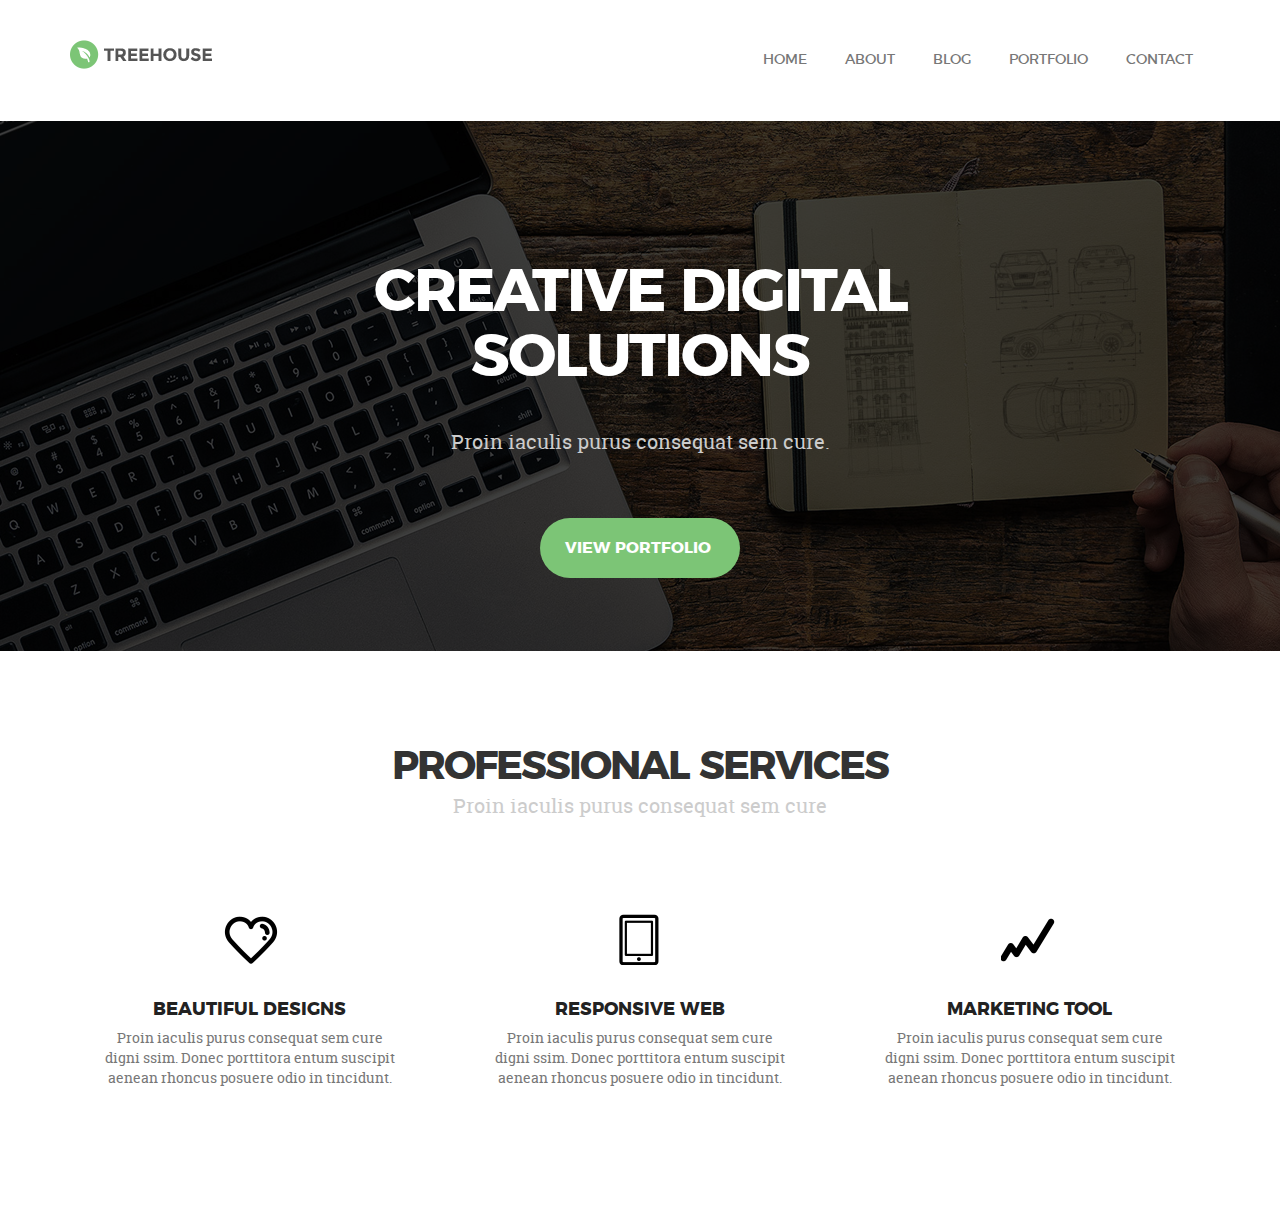
==== public/index.html @ d7d73240 "Markup of the professional services section" ====
<!DOCTYPE html>
<html lang="en">
<head>
    <meta charset="UTF-8">
    <title>TREEHOUSE Home Page</title>

    <!-- Connect our stylesheets -->
    <link rel="stylesheet" href="css/reset.css">
    <link rel="stylesheet" href="css/base.css">
    <!-- Add favicon -->
    <link rel="icon" href="images/icons/wizard.ico" type="image/x-icon"/>
</head>
<body>
    <div class="page-wrapper">
        <header>
            <div class="container">
                <div class="row">
                    <div class="col-md-12">
                        <img src="images/icons/logo-icon.png" alt="Main logo">
                        <nav class="main-menu">
                            <ul>
                                <li>
                                    <a href="#">home</a>
                                </li>
                                <li>
                                    <a href="#">about</a>
                                </li>
                                <li>
                                    <a href="#">blog</a>
                                </li>
                                <li>
                                    <a href="#">portfolio</a>
                                </li>
                                <li>
                                    <a href="#">contact</a>
                                </li>
                            </ul>
                        </nav>
                    </div>
                </div>
            </div>
        </header>

        <main class="wrapper">
            <div class="view-portfolio-section">
                <div class="page-title">
                    <h1>Creative Digital <br> Solutions</h1>
                    <h4>Proin iaculis purus consequat sem cure.</h4>
                </div>
                <div class="button">
                    <a href="#"">view portfolio</a>
                </div>
            </div>

            <div class="professional-services-section">
                <div class="container">
                    <div class="row">
                        <div class="col-md-12">
                            <div class="section-header">
                                <h2>Professional Services</h2>
                                <h4>Proin iaculis purus consequat sem cure</h4>
                            </div>
                        </div>
                    </div>
                    <div class="row">
                        <div class="item col-md-4">
                            <div class="item-icon first"></div>
                            <h3>beautiful designs</h3>
                            <p>Proin iaculis purus consequat sem cure <br>digni ssim. Donec porttitora entum suscipit <br>
                                aenean rhoncus posuere odio in tincidunt.</p>
                        </div>
                        <div class="item col-md-4">
                            <div class="item-icon second"></div>
                            <h3>responsive web</h3>
                            <p>Proin iaculis purus consequat sem cure <br>digni ssim. Donec porttitora entum suscipit <br>
                                aenean rhoncus posuere odio in tincidunt.</p>
                        </div>
                        <div class="item col-md-4">
                            <div class="item-icon third"></div>
                            <h3>marketing tool</h3>
                            <p>Proin iaculis purus consequat sem cure <br>digni ssim. Donec porttitora entum suscipit <br>
                                aenean rhoncus posuere odio in tincidunt.</p>
                        </div>
                    </div>
                </div>
            </div>

            <div class="learn-more-section">

            </div>

            <div class="latest-project-section">
                <div class="container">
                    <div class="row">
                        <div class="col-md-7">

                        </div>
                    </div>
                </div>
            </div>

            <div class="culture-values-section">
                <div class="container">
                    <div class="row">
                        <div class="col-md-12">

                        </div>
                    </div>
                </div>
            </div>

            <div class="our-cliens-section">
                <div class="container">
                    <div class="row">
                        <div class="col-md-12">

                        </div>
                    </div>
                </div>
            </div>

            <div class="contact-us-section">
                <div class="container">
                    <div class="row">
                        <div class="col-md-12">

                        </div>
                    </div>
                </div>
            </div>

            <div class="logos-section">

            </div>
        </main>

        <footer>
            <div class="container">
                <div class="row">
                    <div class="col-md-4 contact-us">

                    </div>

                    <div class="col-md-4 latest-posts">

                    </div>

                    <div class="col-md-4 latest-tweets">

                    </div>
                </div>
                <div class="row">
                    <div class="col-md-12">

                    </div>
                </div>
            </div>

        </footer>
    </div>

    <!-- Add all our scripts -->
    <script src="js/main.js"></script>
</body>
</html>
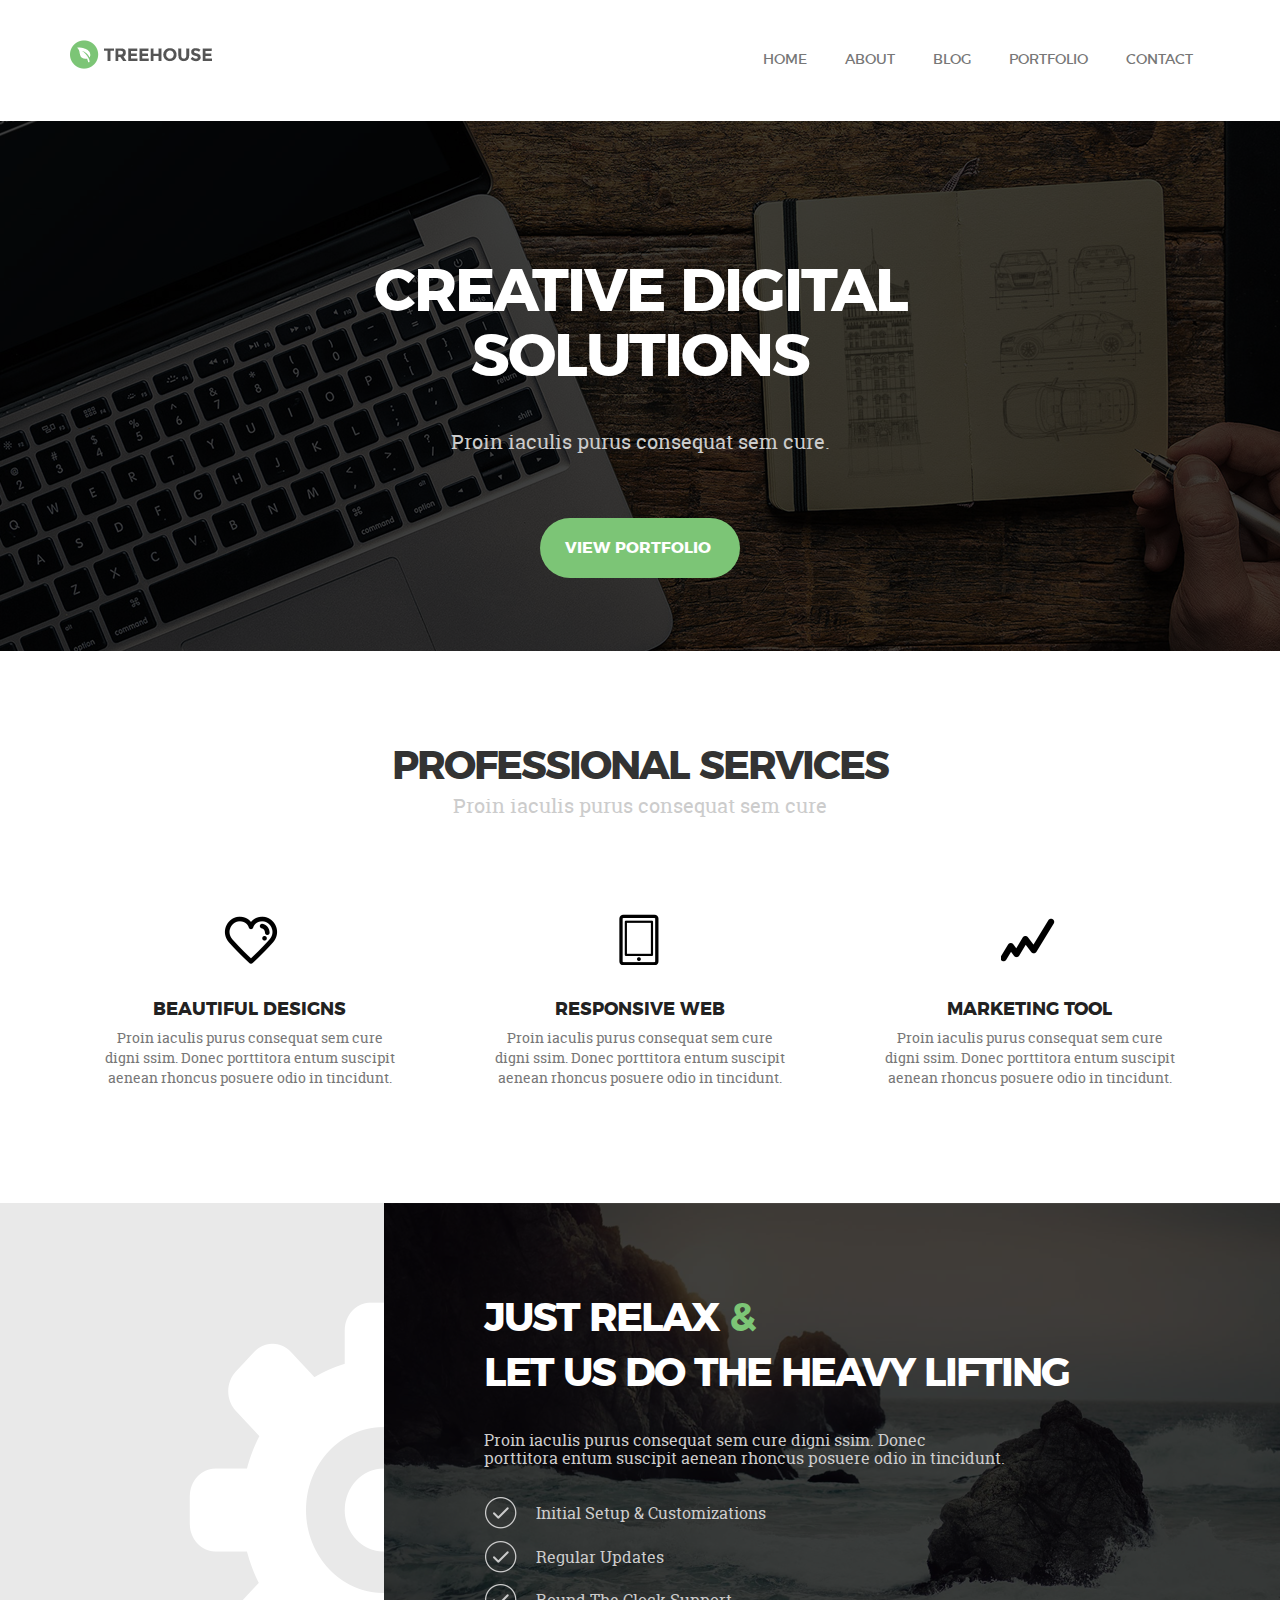
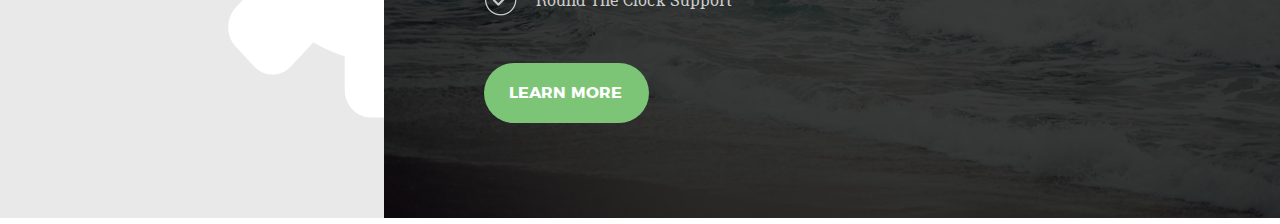
==== commit 25a0ef4d: "Markup of the learn more section" ====
--- a/public/index.html
+++ b/public/index.html
@@ -86,7 +86,27 @@
             </div>
 
             <div class="learn-more-section">
+                <div class="left-side"></div>
 
+                <div class="right-side">
+                    <div class="section-header">
+                        <h2>Just relax <span>&</span> <br>
+                            let us do the heavy lifting</h2>
+                        <h4>Proin iaculis purus consequat sem cure  digni ssim. Donec <br>
+                            porttitora entum suscipit  aenean rhoncus posuere odio in tincidunt.</h4>
+                    </div>
+
+                    <div class="items">
+                        <h4>Initial Setup & Customizations</h4>
+                        <h4>Regular Updates</h4>
+                        <h4>Round The Clock Support</h4>
+                    </div>
+
+                    <div class="button">
+                        <a href="#"">learn more</a>
+                    </div>
+
+                </div>
             </div>
 
             <div class="latest-project-section">
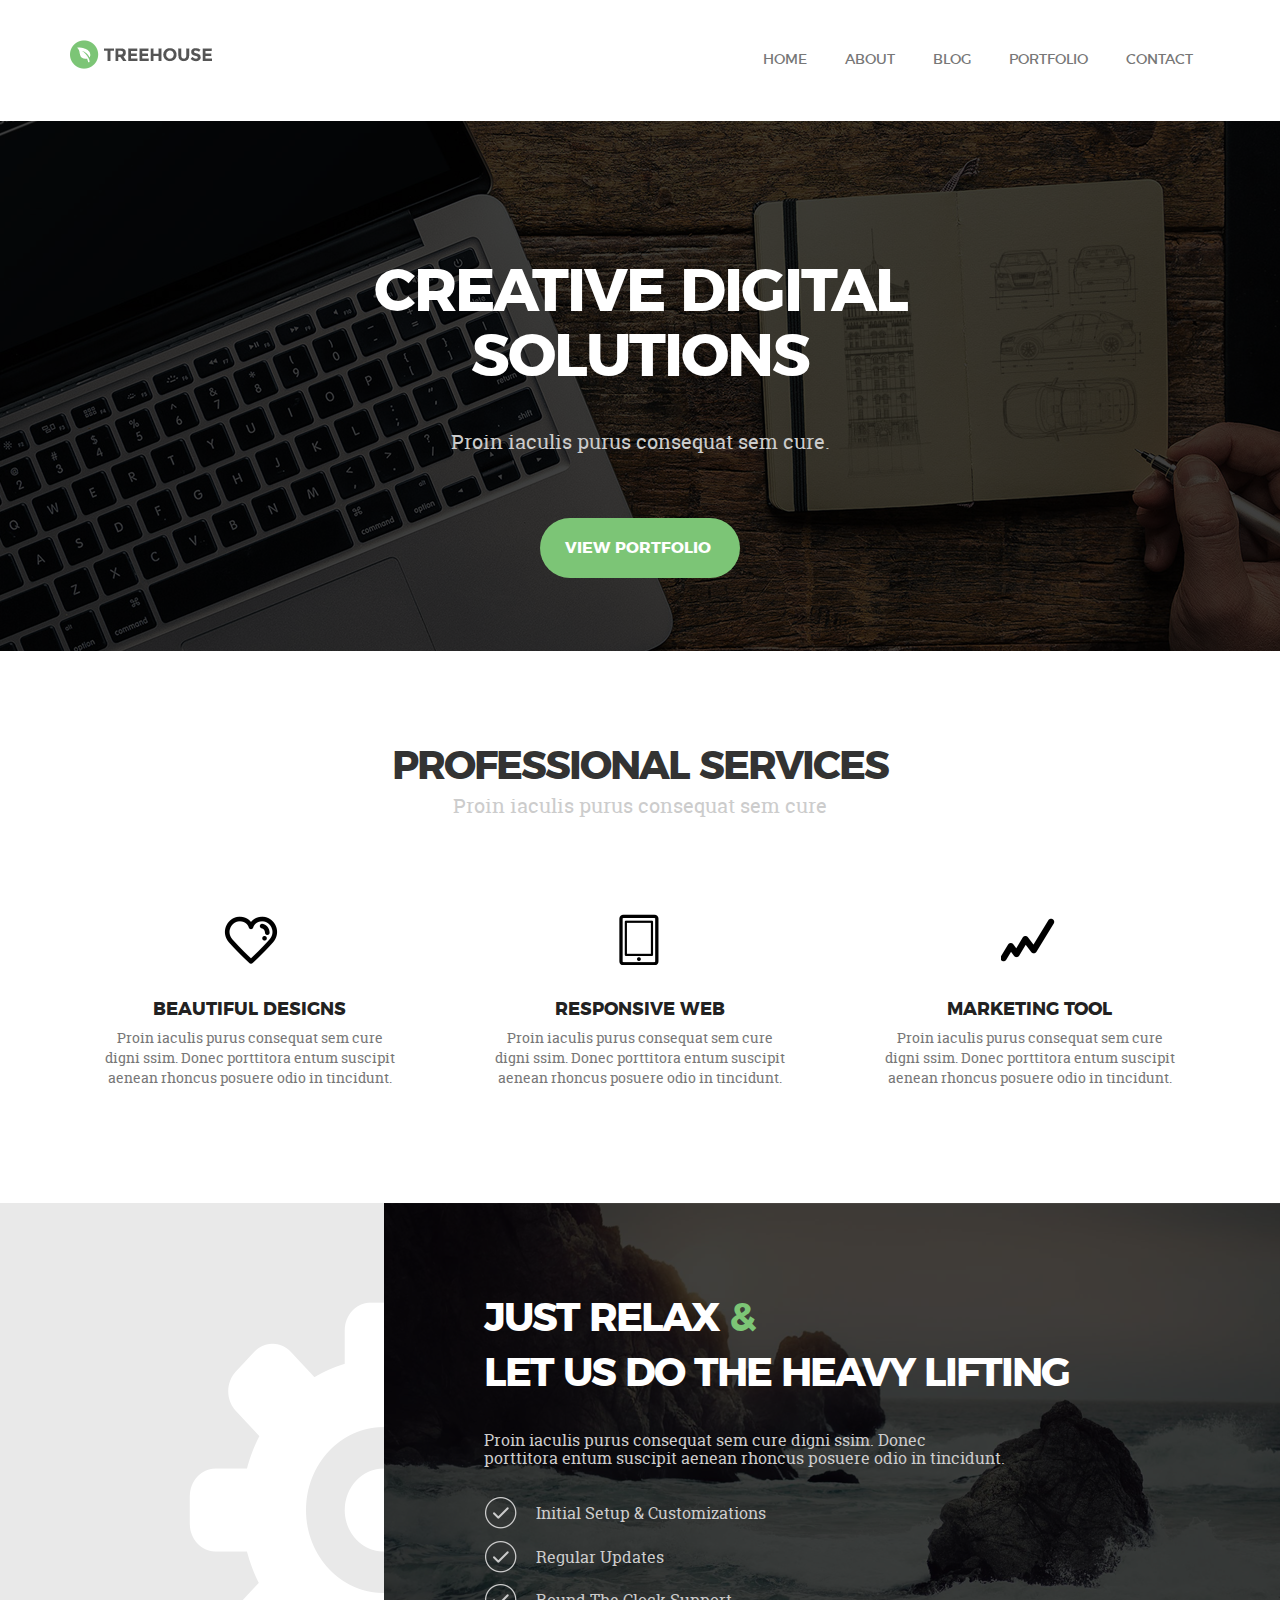
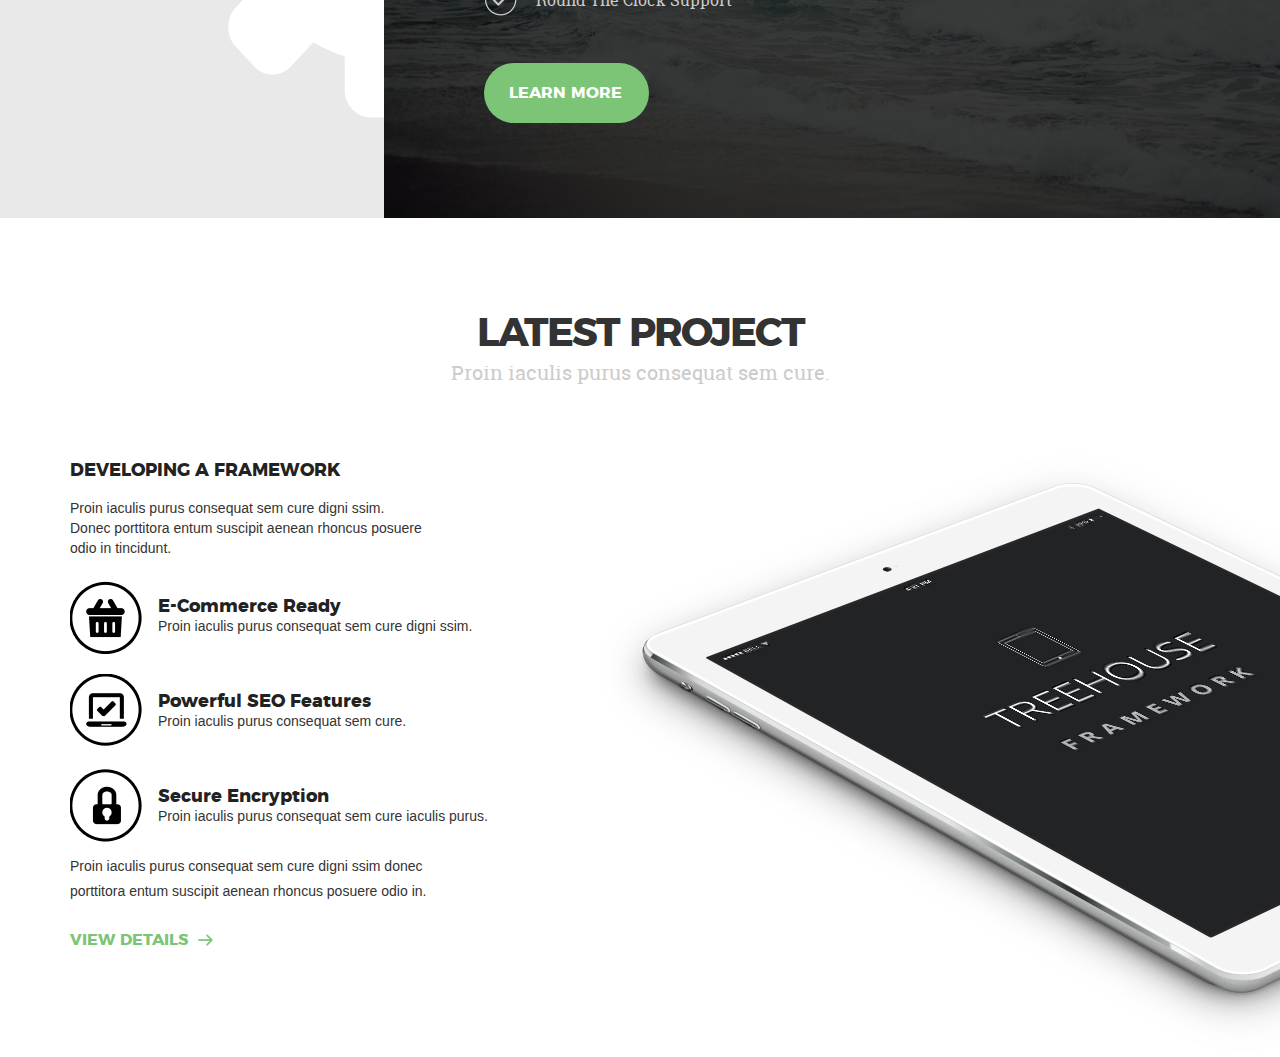
==== commit d0b1f25d: "Markup of the latest-project section" ====
--- a/public/index.html
+++ b/public/index.html
@@ -112,8 +112,47 @@
             <div class="latest-project-section">
                 <div class="container">
                     <div class="row">
+                        <div class="col-md-12">
+                            <div class="section-header">
+                                <h2>latest project</h2>
+                                <h4>Proin iaculis purus consequat sem cure.</h4>
+                            </div>
+                        </div>
+                    </div>
+
+                    <div class="row">
                         <div class="col-md-7">
-
+                            <h3>developing a framework</h3>
+                            <p>Proin iaculis purus consequat sem cure digni ssim. <br>Donec porttitora entum suscipit
+                                aenean rhoncus posuere <br>odio in tincidunt.</p>
+
+                            <div class="item">
+                                <div class="item-icon first">
+                                    <h3>E-Commerce Ready</h3>
+                                    <p>Proin iaculis purus consequat sem cure  digni ssim.</p>
+                                </div>
+                            </div>
+
+                            <div class="item">
+                                <div class="item-icon second">
+                                    <h3>Powerful SEO Features</h3>
+                                    <p>Proin iaculis purus consequat sem cure.</p>
+                                </div>
+                            </div>
+
+                            <div class="item">
+                                <div class="item-icon third">
+                                    <h3>Secure Encryption</h3>
+                                    <p>Proin iaculis purus consequat sem cure iaculis purus.</p>
+                                </div>
+                            </div>
+
+                            <div class="bottom-text">Proin iaculis purus consequat sem cure  digni ssim donec<br>
+                                porttitora entum suscipit  aenean rhoncus posuere odio in.</div>
+
+                            <div class="view-details">
+                                <a href="#">view details</a>
+                            </div>
                         </div>
                     </div>
                 </div>
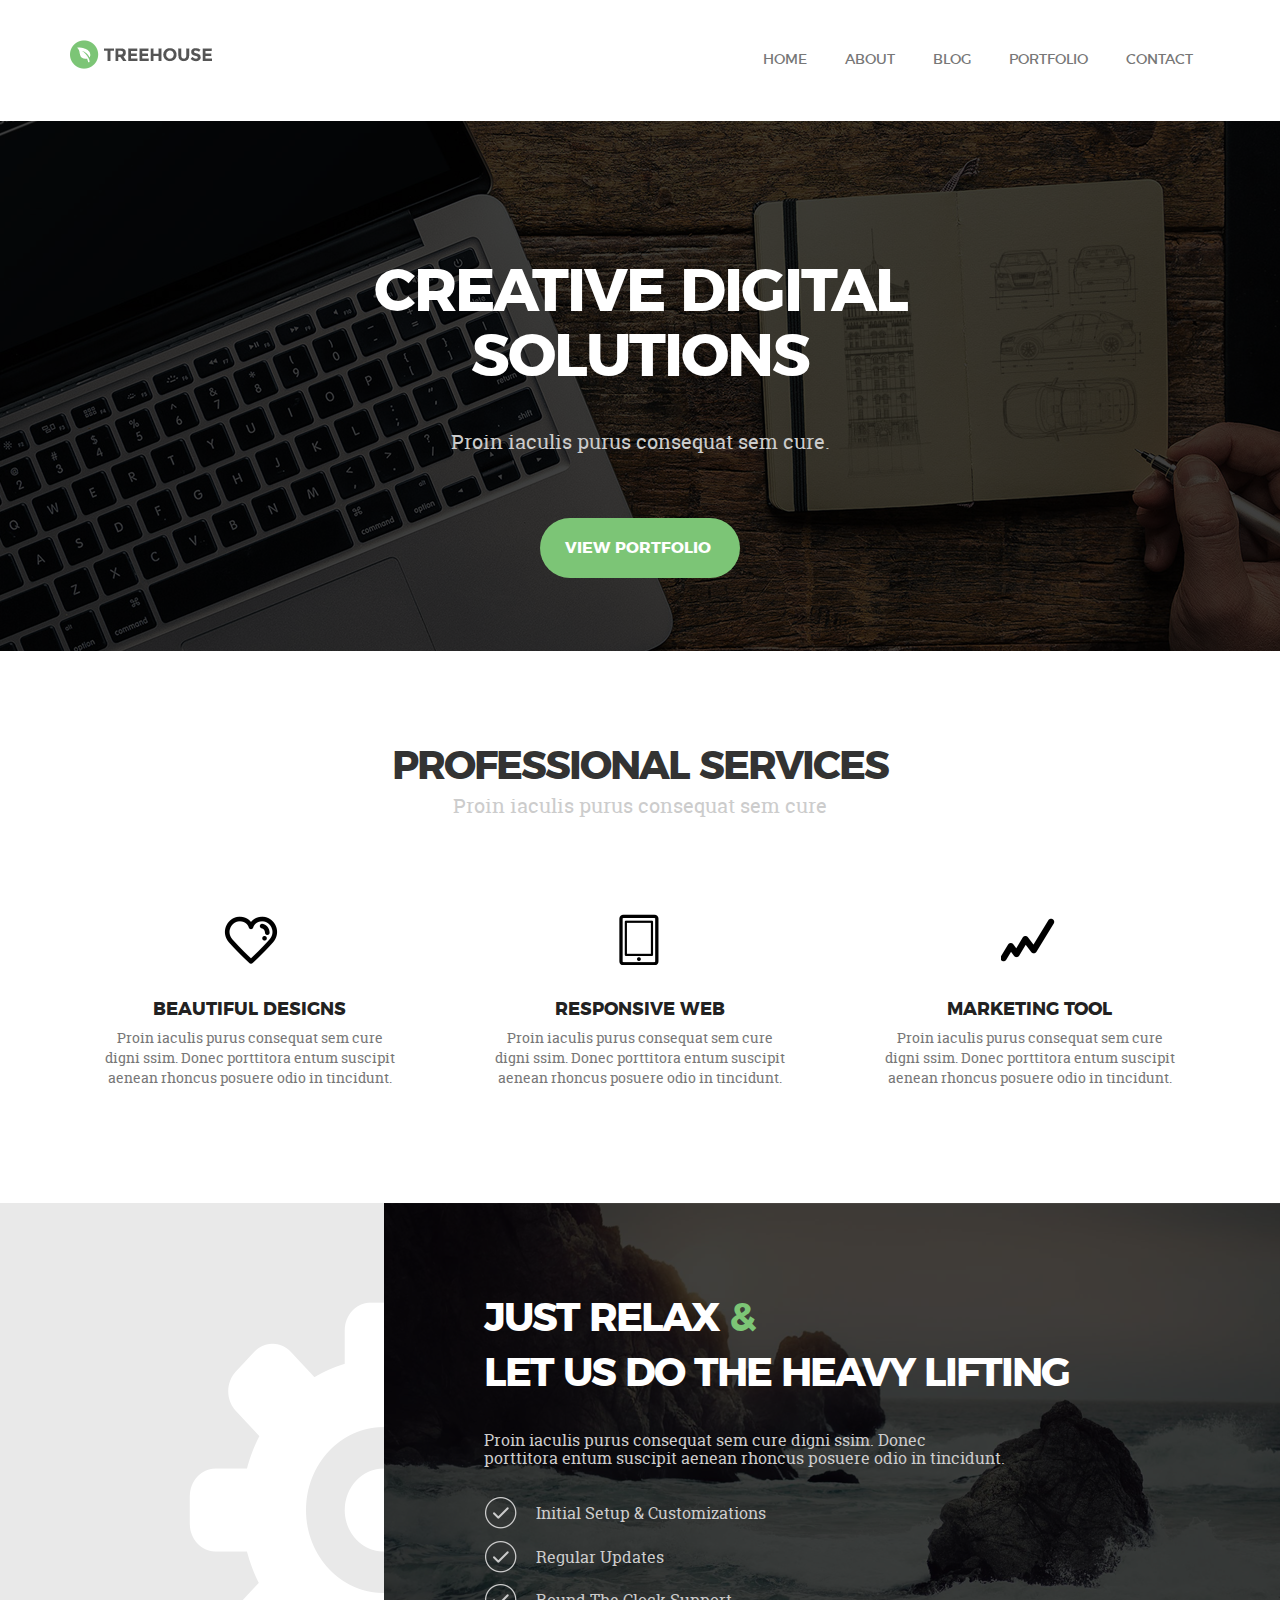
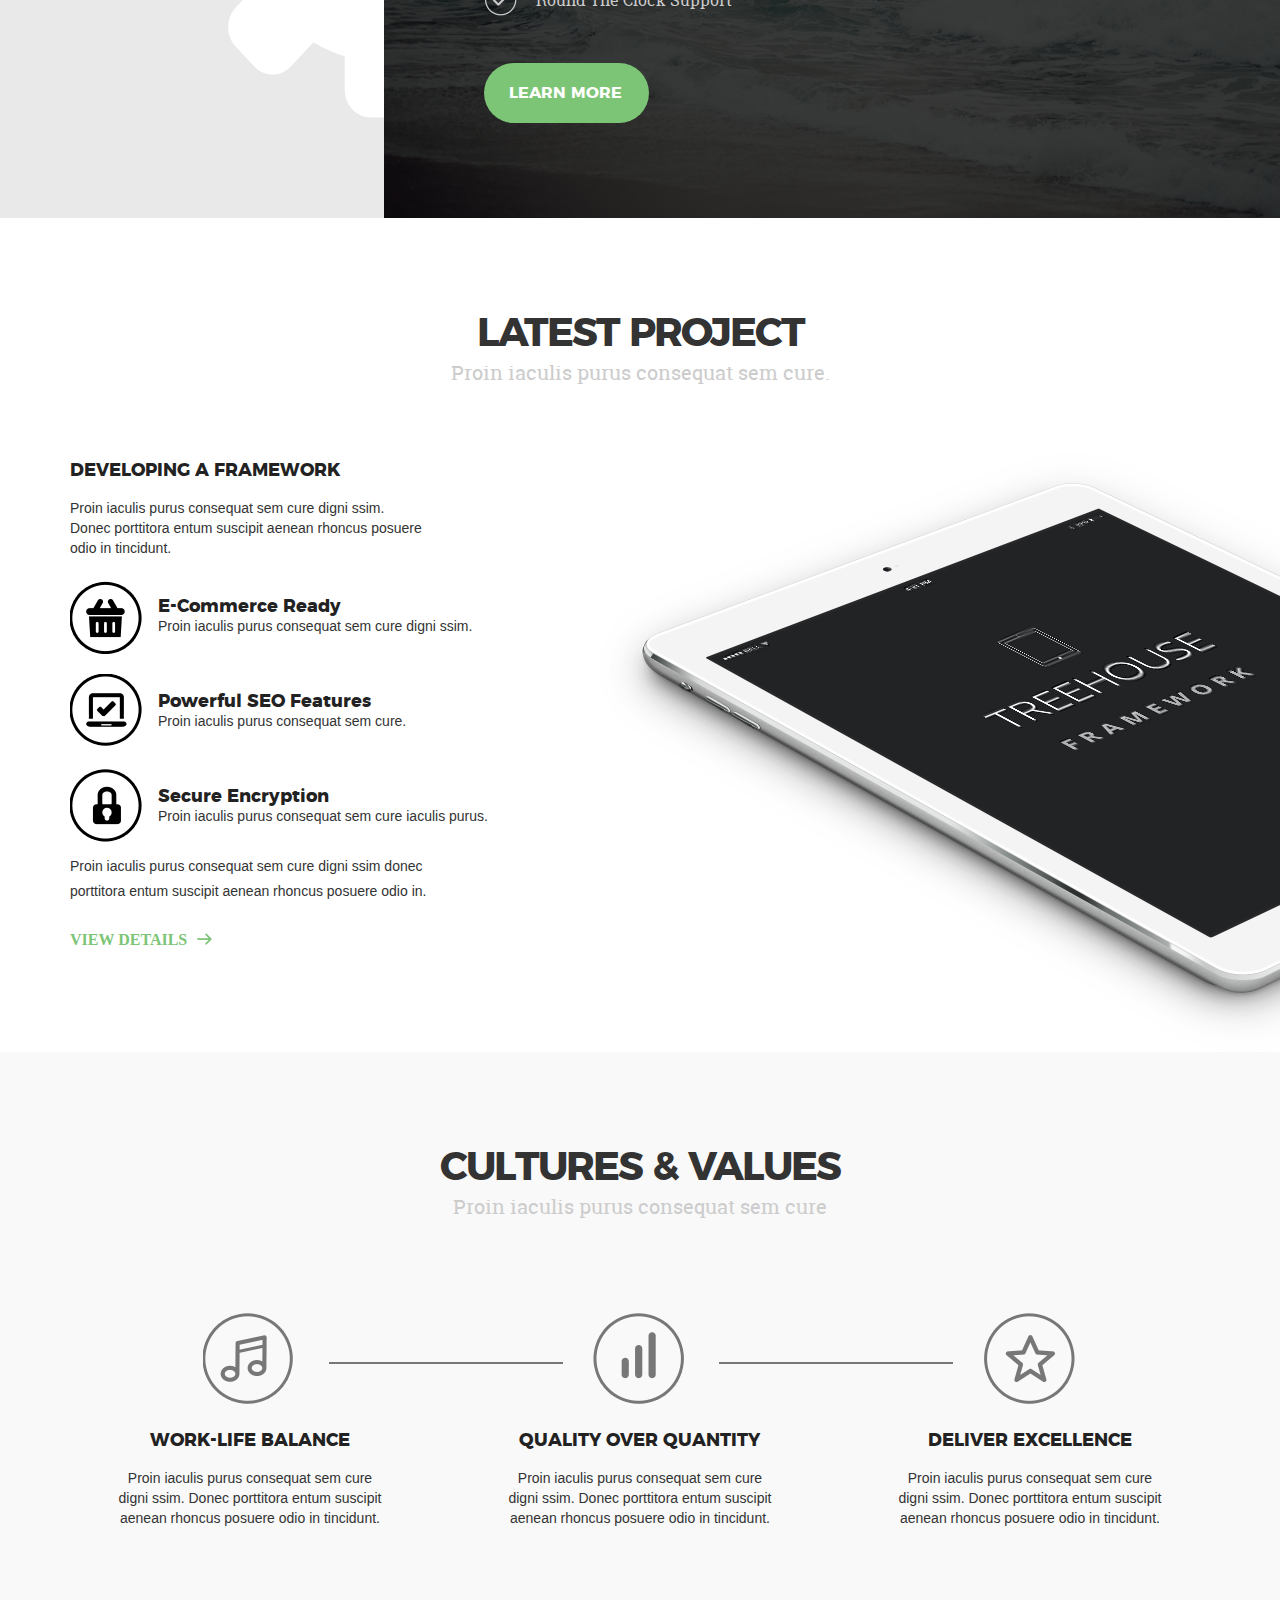
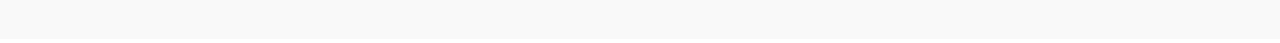
==== commit c36498bc: "Markup of the culture&values section" ====
--- a/public/index.html
+++ b/public/index.html
@@ -162,7 +162,30 @@
                 <div class="container">
                     <div class="row">
                         <div class="col-md-12">
-
+                            <div class="section-header">
+                                <h2>cultures & values</h2>
+                                <h4>Proin iaculis purus consequat sem cure</h4>
+                            </div>
+                        </div>
+                    </div>
+                    <div class="row">
+                        <div class="item col-md-4">
+                            <div class="item-icon first"></div>
+                            <h3>Work-Life Balance</h3>
+                            <p>Proin iaculis purus consequat sem cure <br>digni ssim. Donec porttitora entum suscipit <br>
+                                aenean rhoncus posuere odio in tincidunt.</p>
+                        </div>
+                        <div class="item col-md-4">
+                            <div class="item-icon second"></div>
+                            <h3>Quality Over Quantity</h3>
+                            <p>Proin iaculis purus consequat sem cure <br>digni ssim. Donec porttitora entum suscipit <br>
+                                aenean rhoncus posuere odio in tincidunt.</p>
+                        </div>
+                        <div class="item col-md-4">
+                            <div class="item-icon third"></div>
+                            <h3>Deliver Excellence</h3>
+                            <p>Proin iaculis purus consequat sem cure <br>digni ssim. Donec porttitora entum suscipit <br>
+                                aenean rhoncus posuere odio in tincidunt.</p>
                         </div>
                     </div>
                 </div>
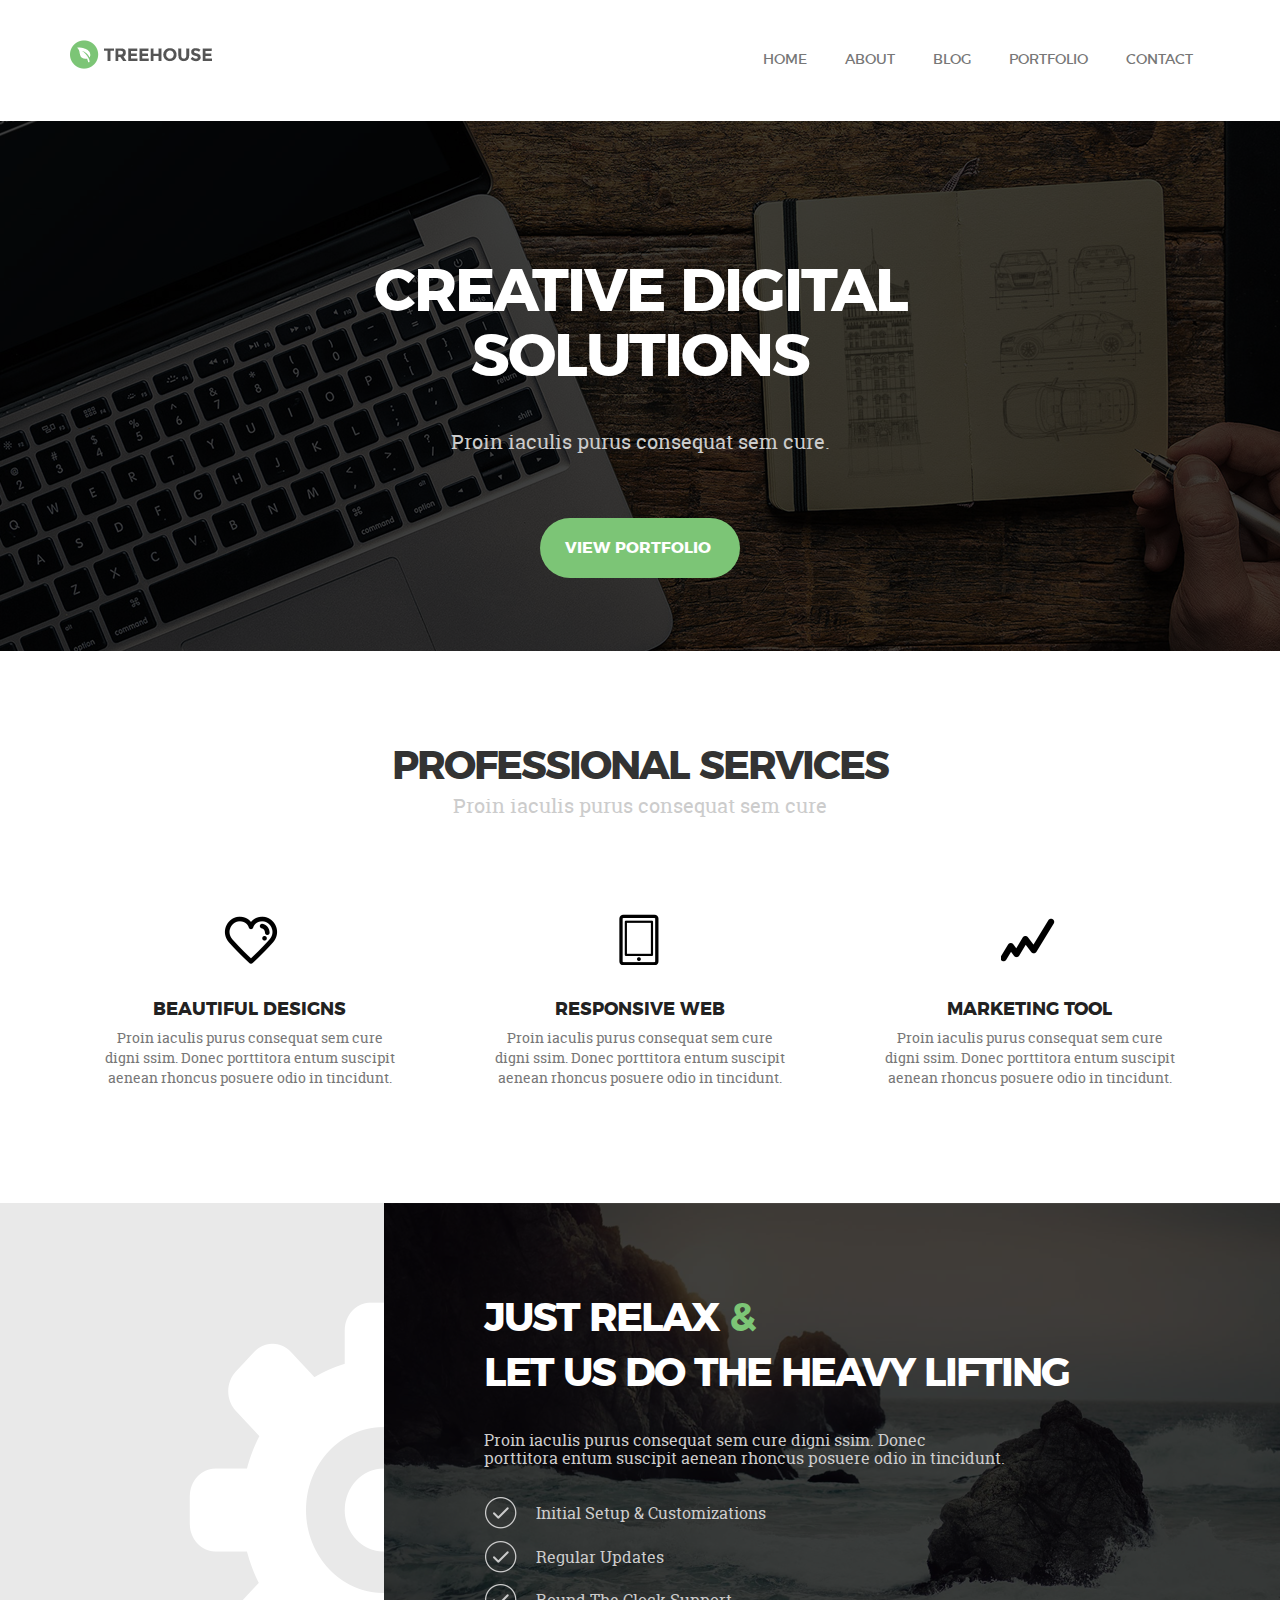
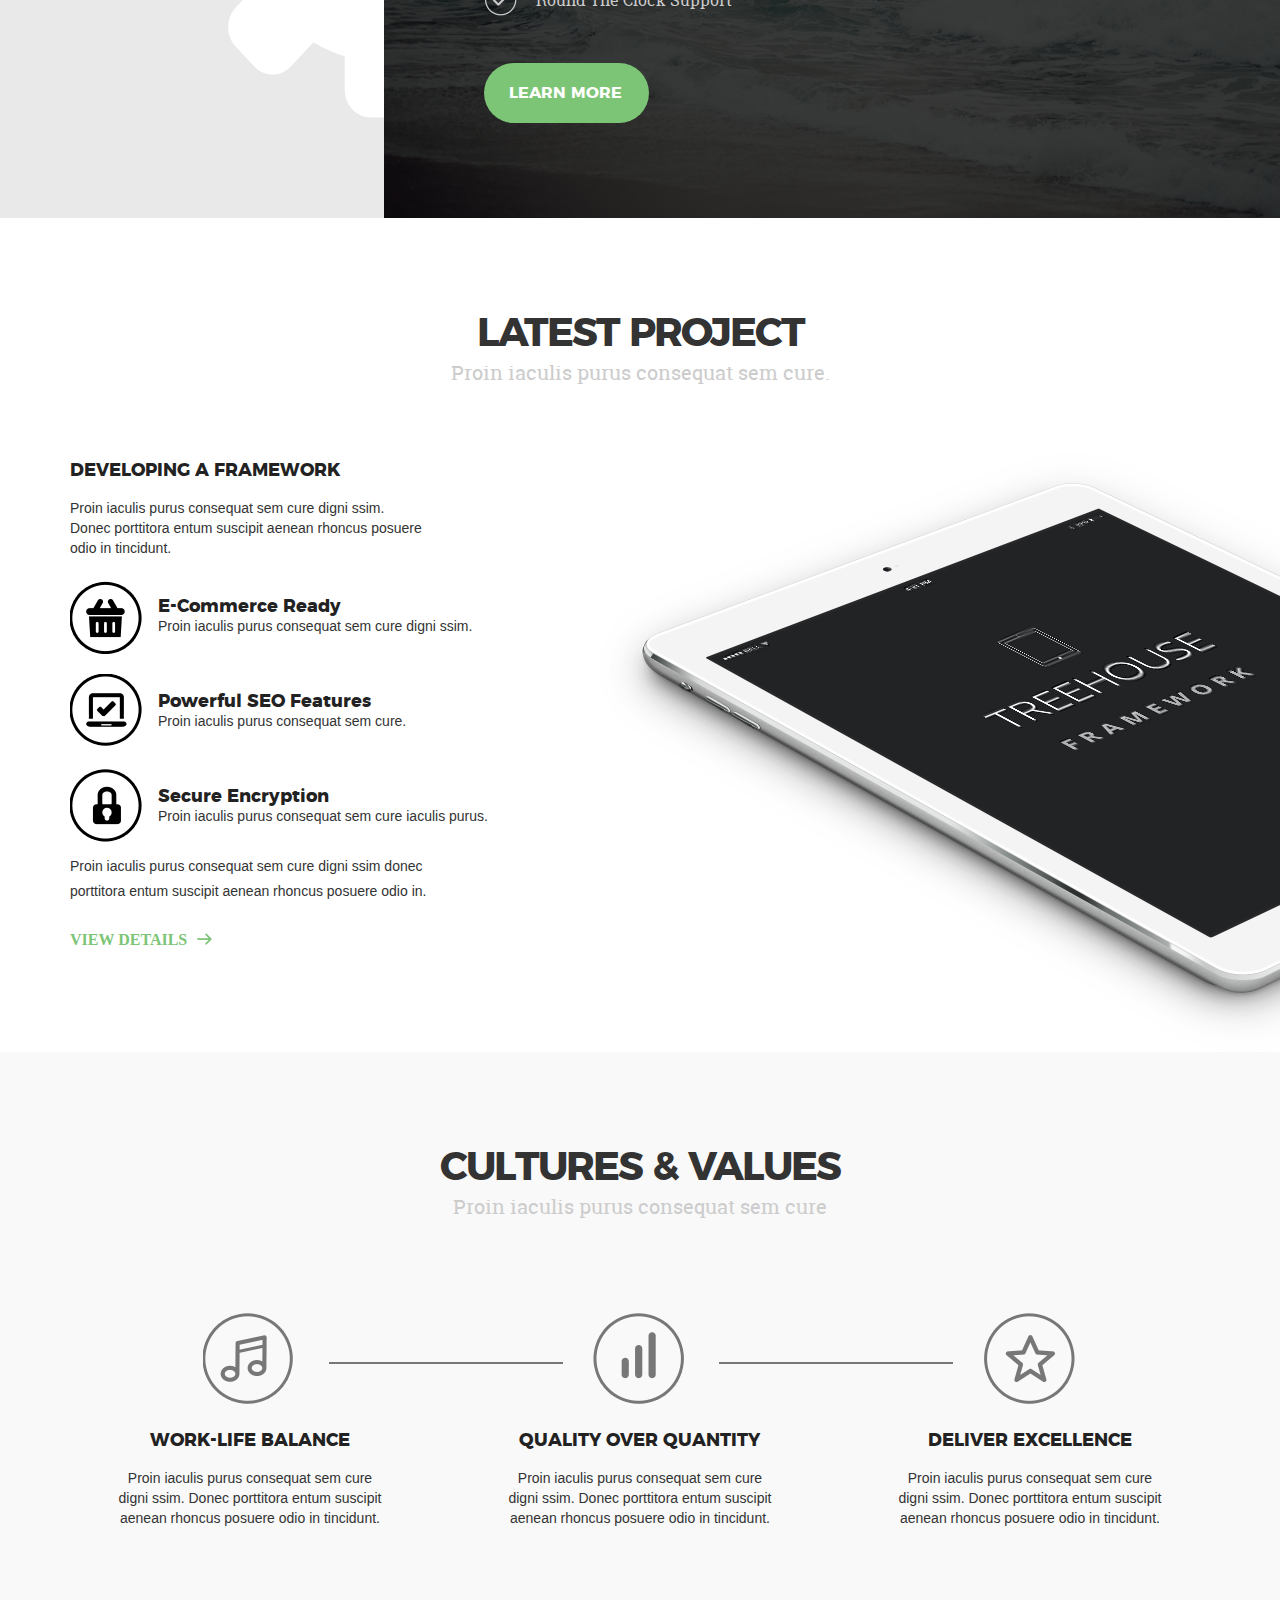
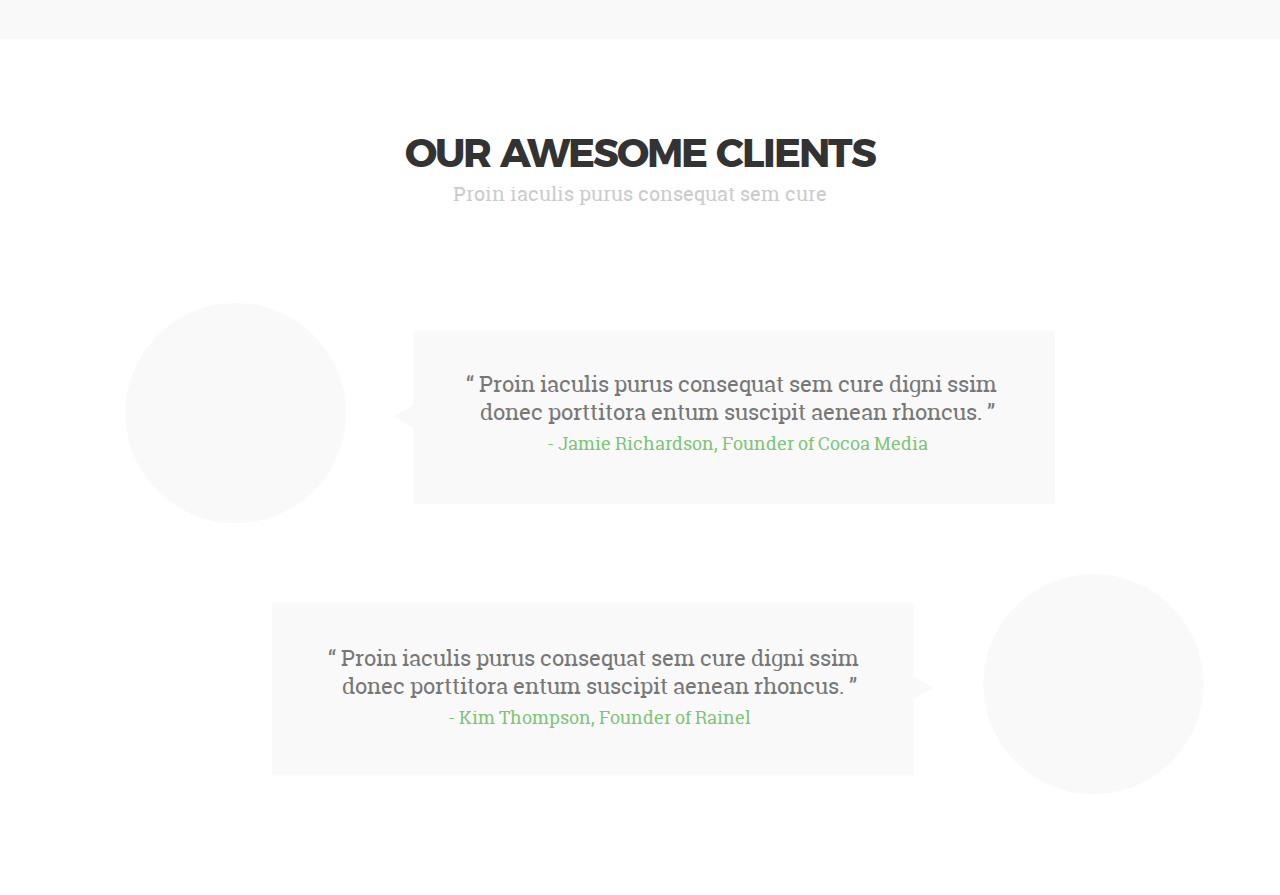
==== commit f0a2068f: "Markup of the our clients section" ====
--- a/public/index.html
+++ b/public/index.html
@@ -191,10 +191,45 @@
                 </div>
             </div>
 
-            <div class="our-cliens-section">
-                <div class="container">
-                    <div class="row">
-                        <div class="col-md-12">
+            <div class="our-clients-section">
+                <div class="container">
+                    <div class="row">
+                        <div class="col-md-12">
+                            <div class="section-header">
+                                <h2>our awesome clients</h2>
+                                <h4>Proin iaculis purus consequat sem cure</h4>
+                            </div>
+                        </div>
+                    </div>
+
+                    <div class="row">
+                        <div class="col-md-3 client-photo left-photo"></div>
+                        <div class="colo-md-9 feedback right-feedback">
+                            <div class="feedback-content">
+                                <div class="quoted-feedback">
+                                    Proin iaculis purus consequat sem cure  digni ssim
+                                    donec porttitora entum suscipit aenean rhoncus.
+                                </div>
+                                <div class="feedback-author">
+                                    - Jamie Richardson, Founder of Cocoa Media
+                                </div>
+                            </div>
+                        </div>
+                    </div>
+
+                    <div class="row">
+                        <div class="col-md-9 feedback left-feedback">
+                            <div class="feedback-content">
+                                <div class="quoted-feedback">
+                                    Proin iaculis purus consequat sem cure  digni ssim
+                                    donec porttitora entum suscipit aenean rhoncus.
+                                </div>
+                                <div class="feedback-author">
+                                    - Kim Thompson, Founder of Rainel
+                                </div>
+                            </div>
+                        </div>
+                        <div class="col-md-3 client-photo right-photo">
 
                         </div>
                     </div>
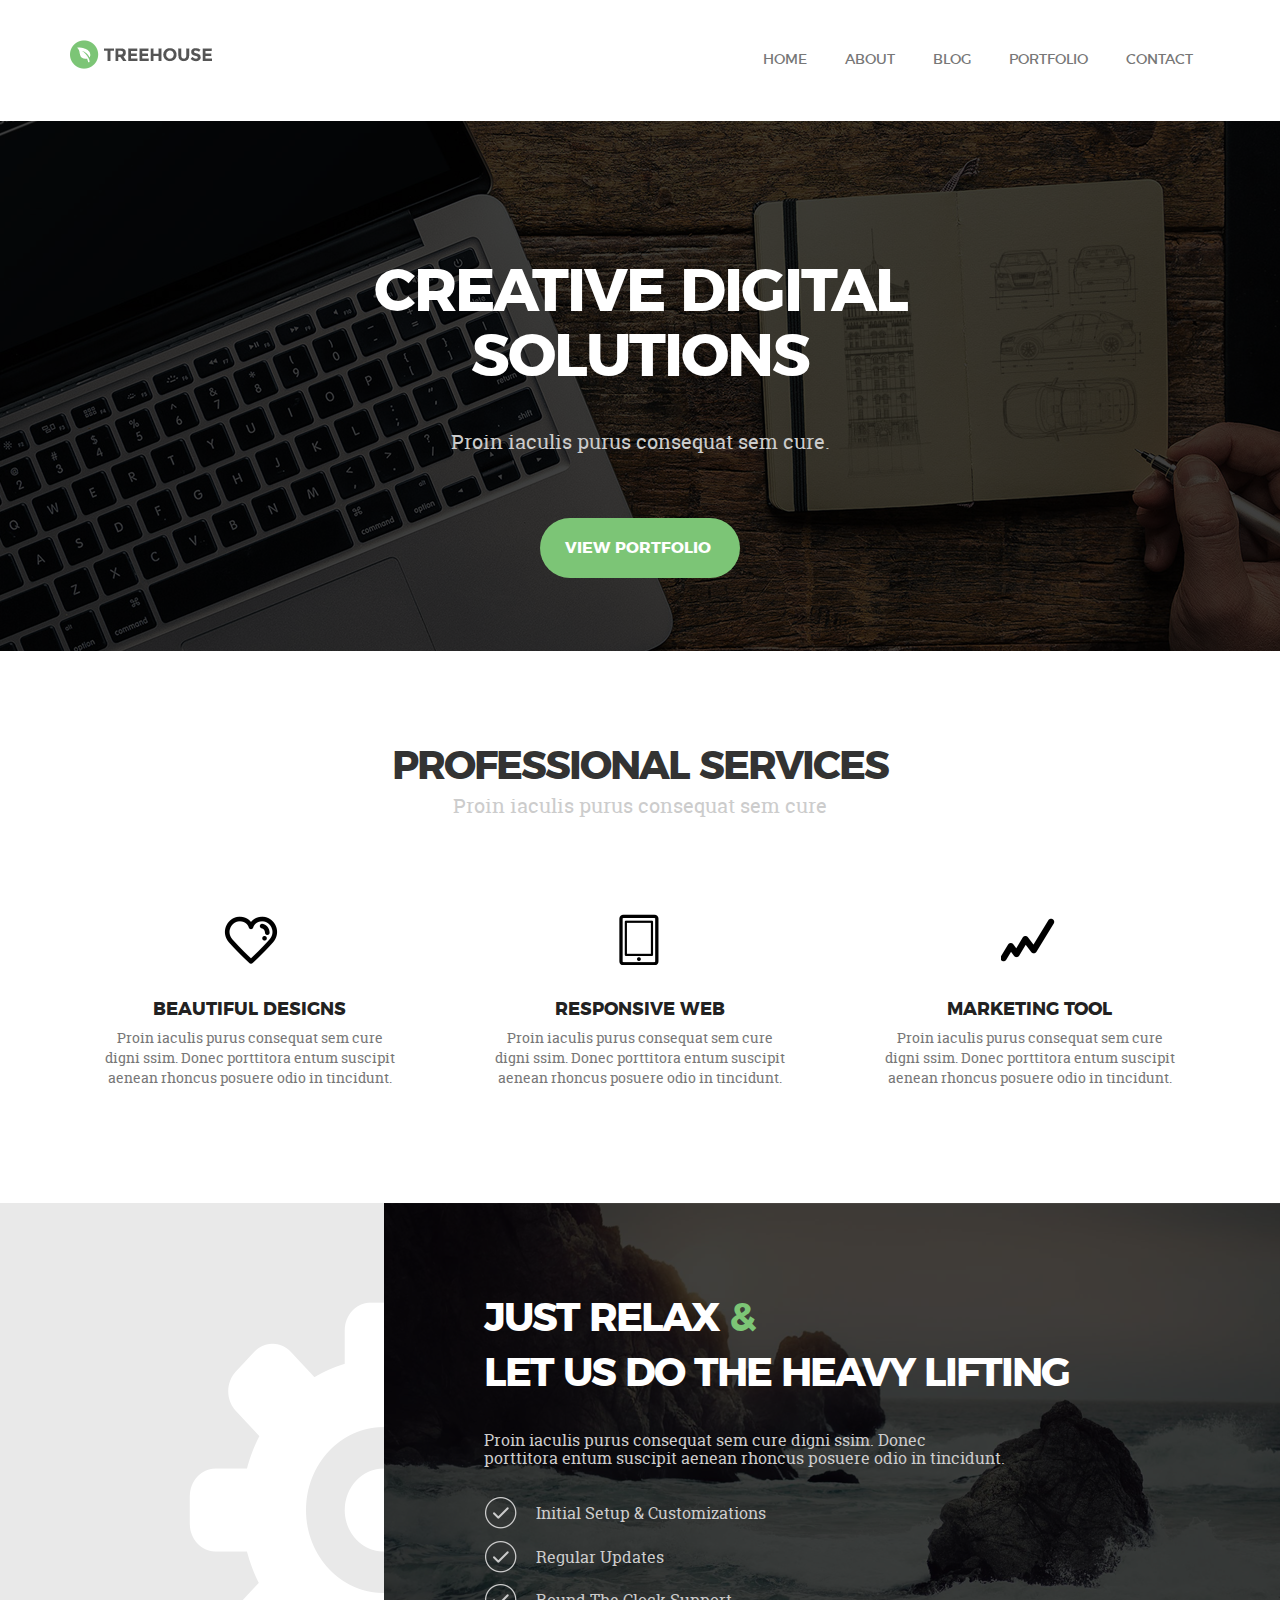
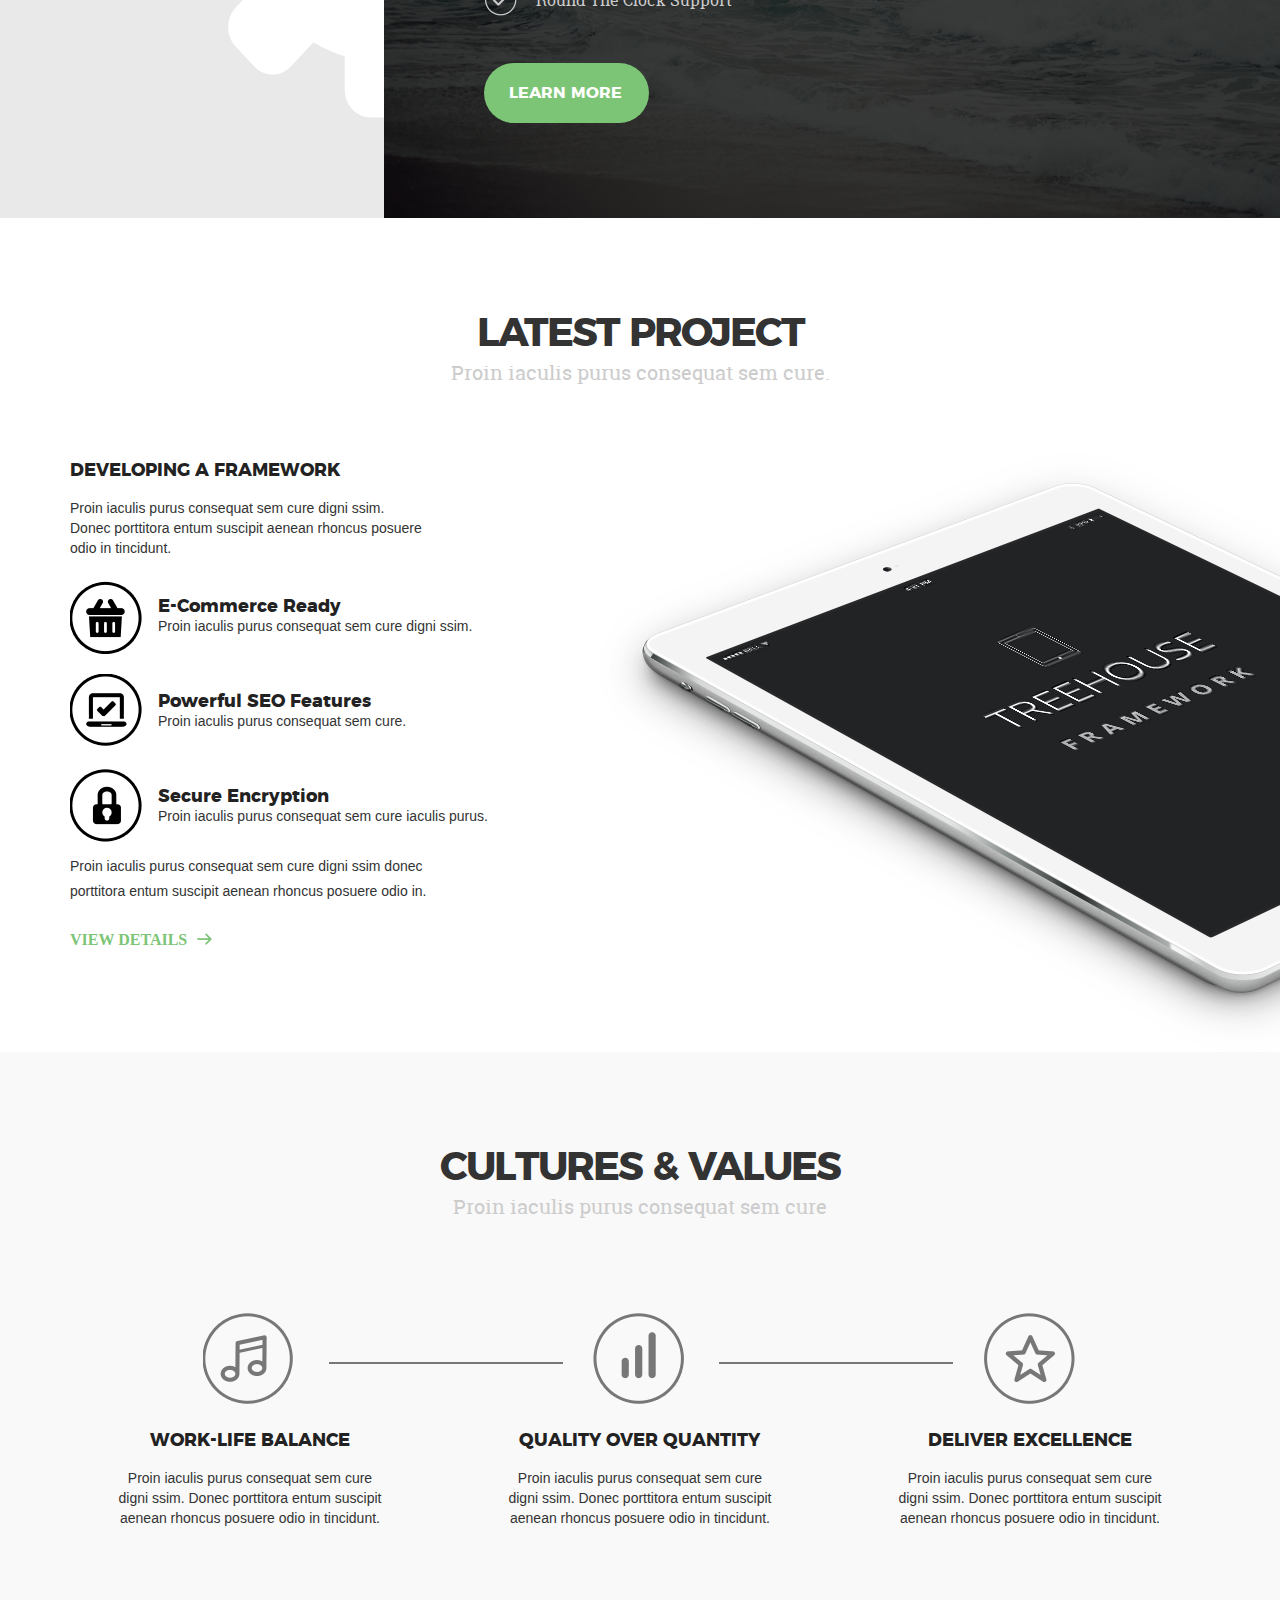
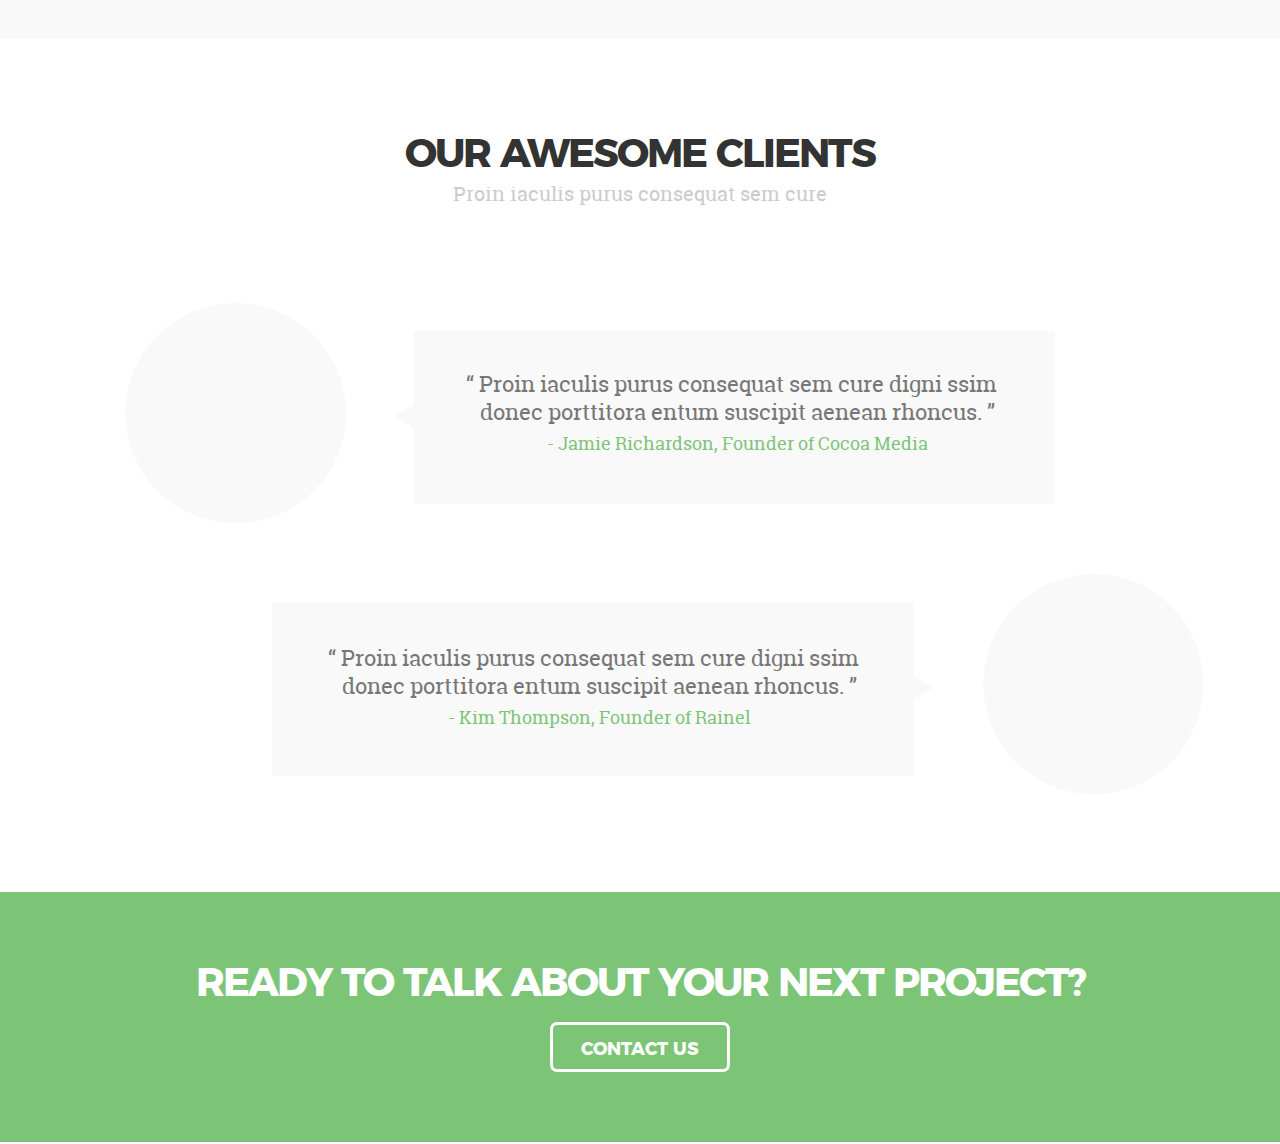
==== commit 4579e834: "Markup of the contact us section" ====
--- a/public/index.html
+++ b/public/index.html
@@ -240,7 +240,10 @@
                 <div class="container">
                     <div class="row">
                         <div class="col-md-12">
-
+                            <div class="section-header">
+                                <h2>ready to talk about your next project?</h2>
+                            </div>
+                            <div class="button">contact us</div>
                         </div>
                     </div>
                 </div>
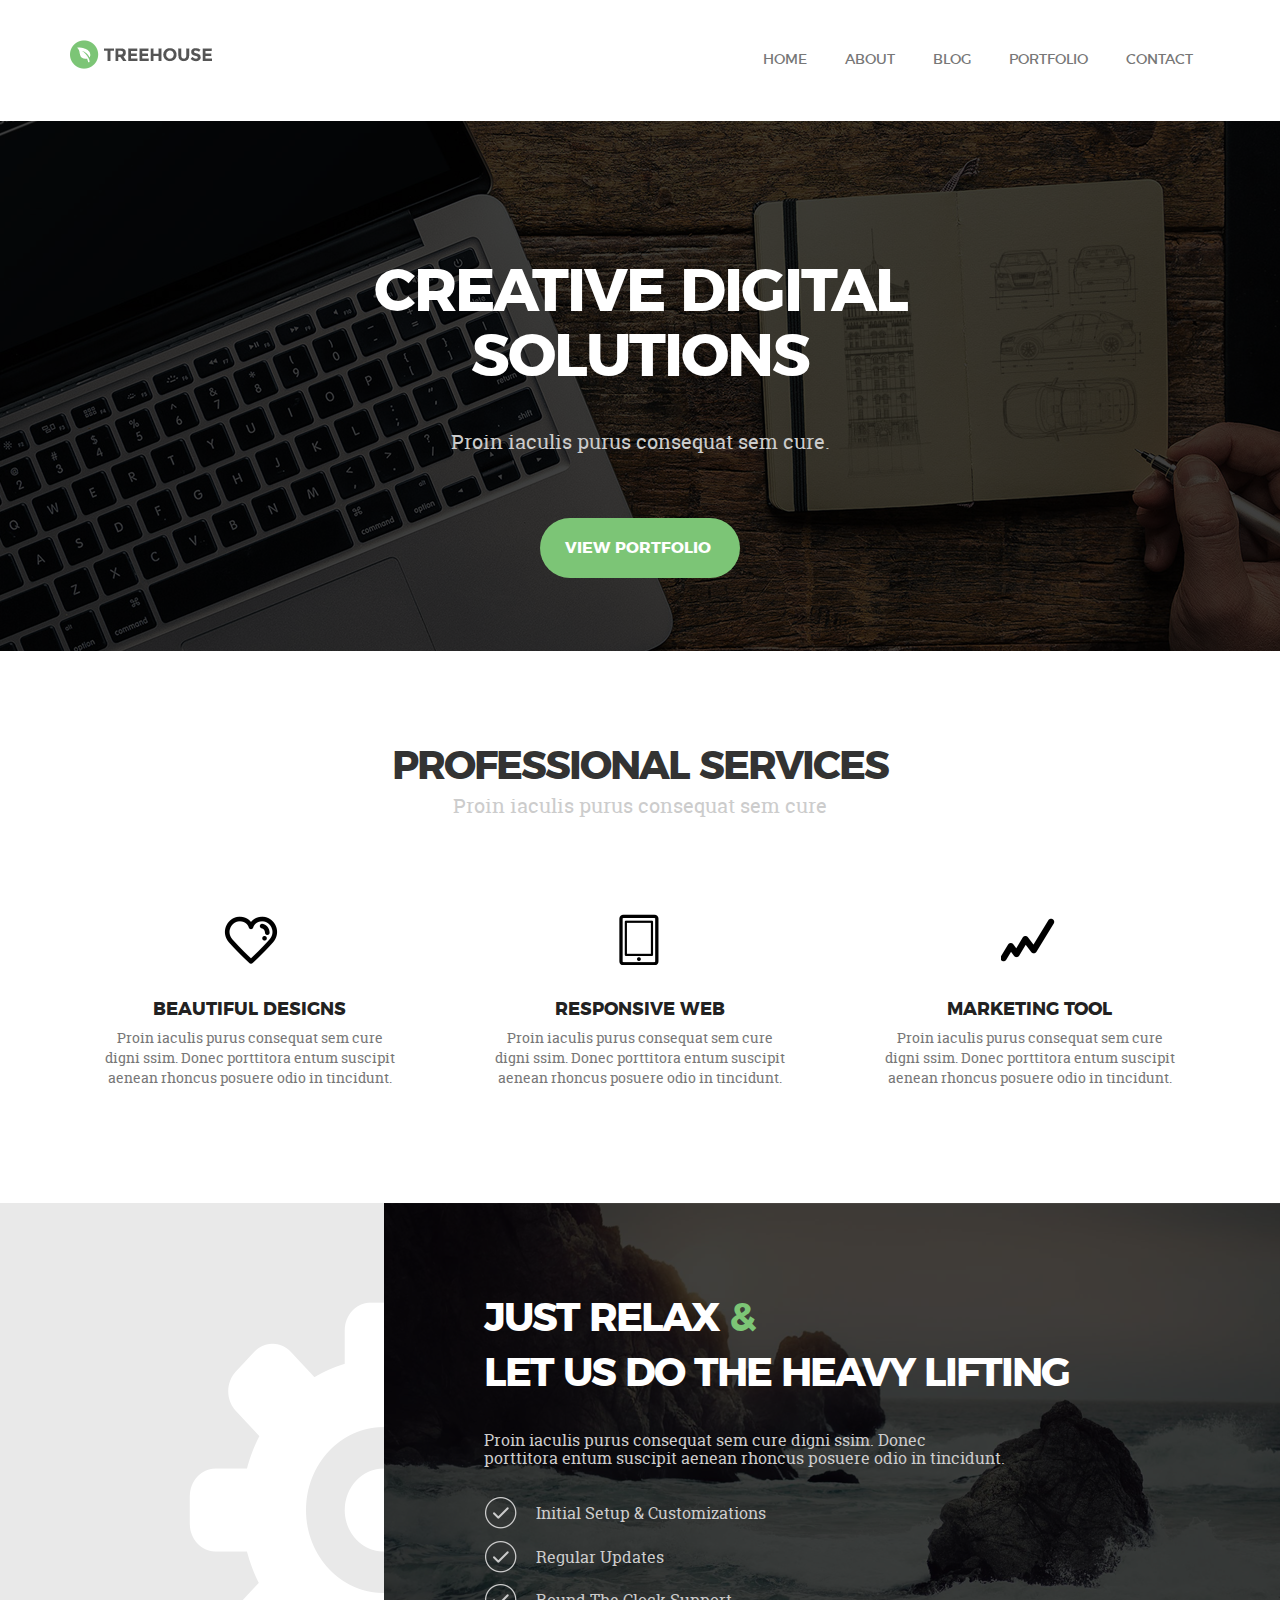
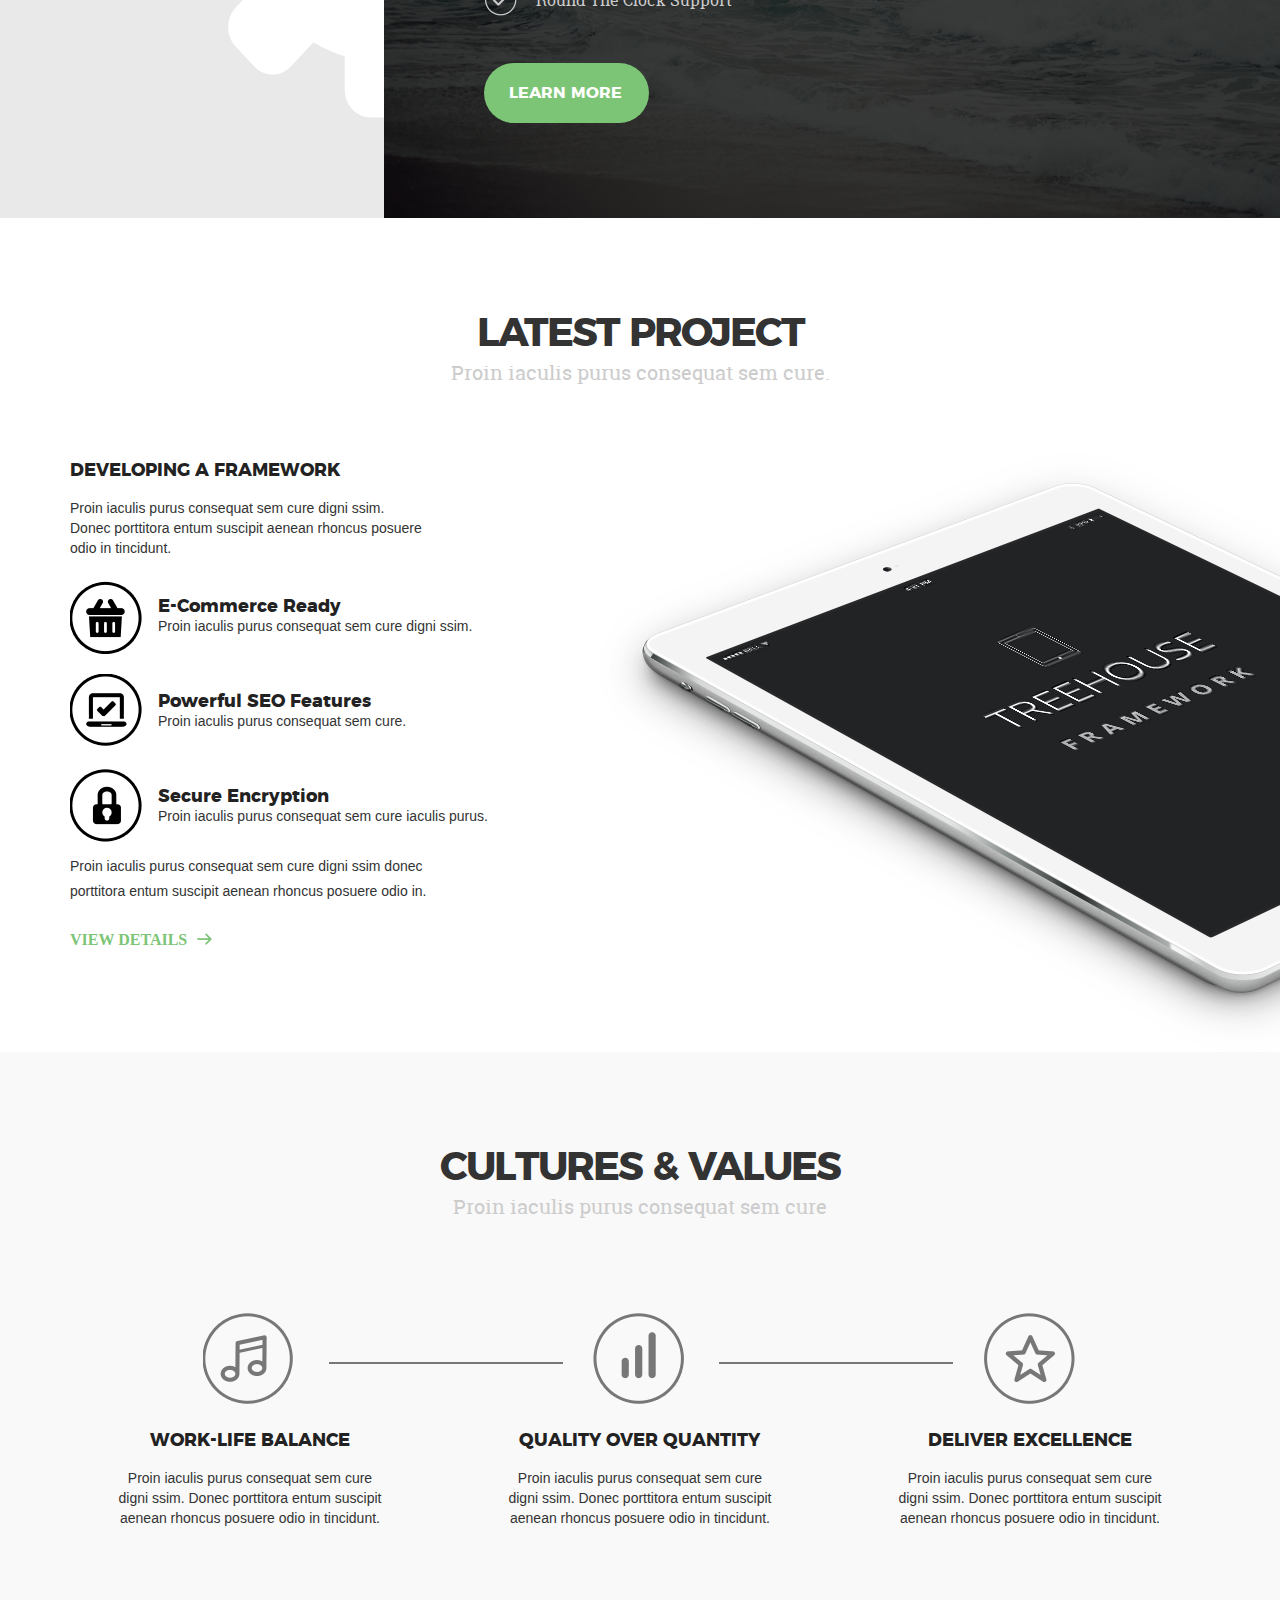
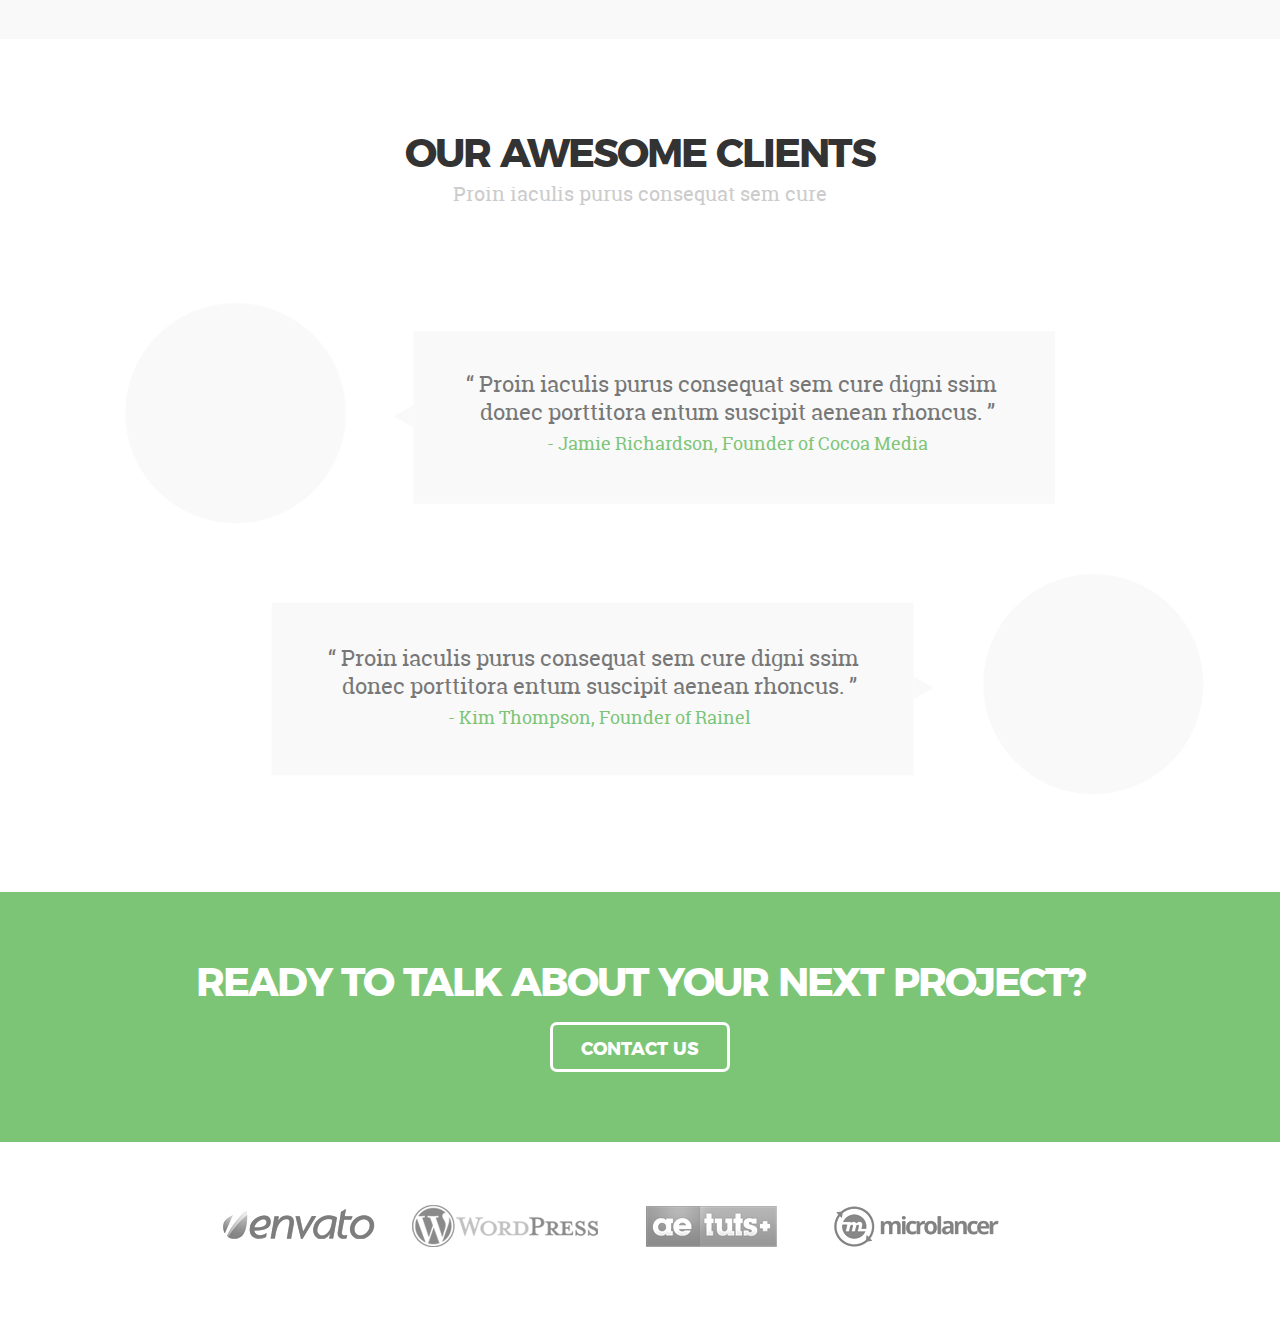
==== commit 18960324: "Markup of the logos section" ====
--- a/public/index.html
+++ b/public/index.html
@@ -250,7 +250,10 @@
             </div>
 
             <div class="logos-section">
-
+                <div class="logo-item first"></div>
+                <div class="logo-item second"></div>
+                <div class="logo-item third"></div>
+                <div class="logo-item fourth"></div>
             </div>
         </main>
 
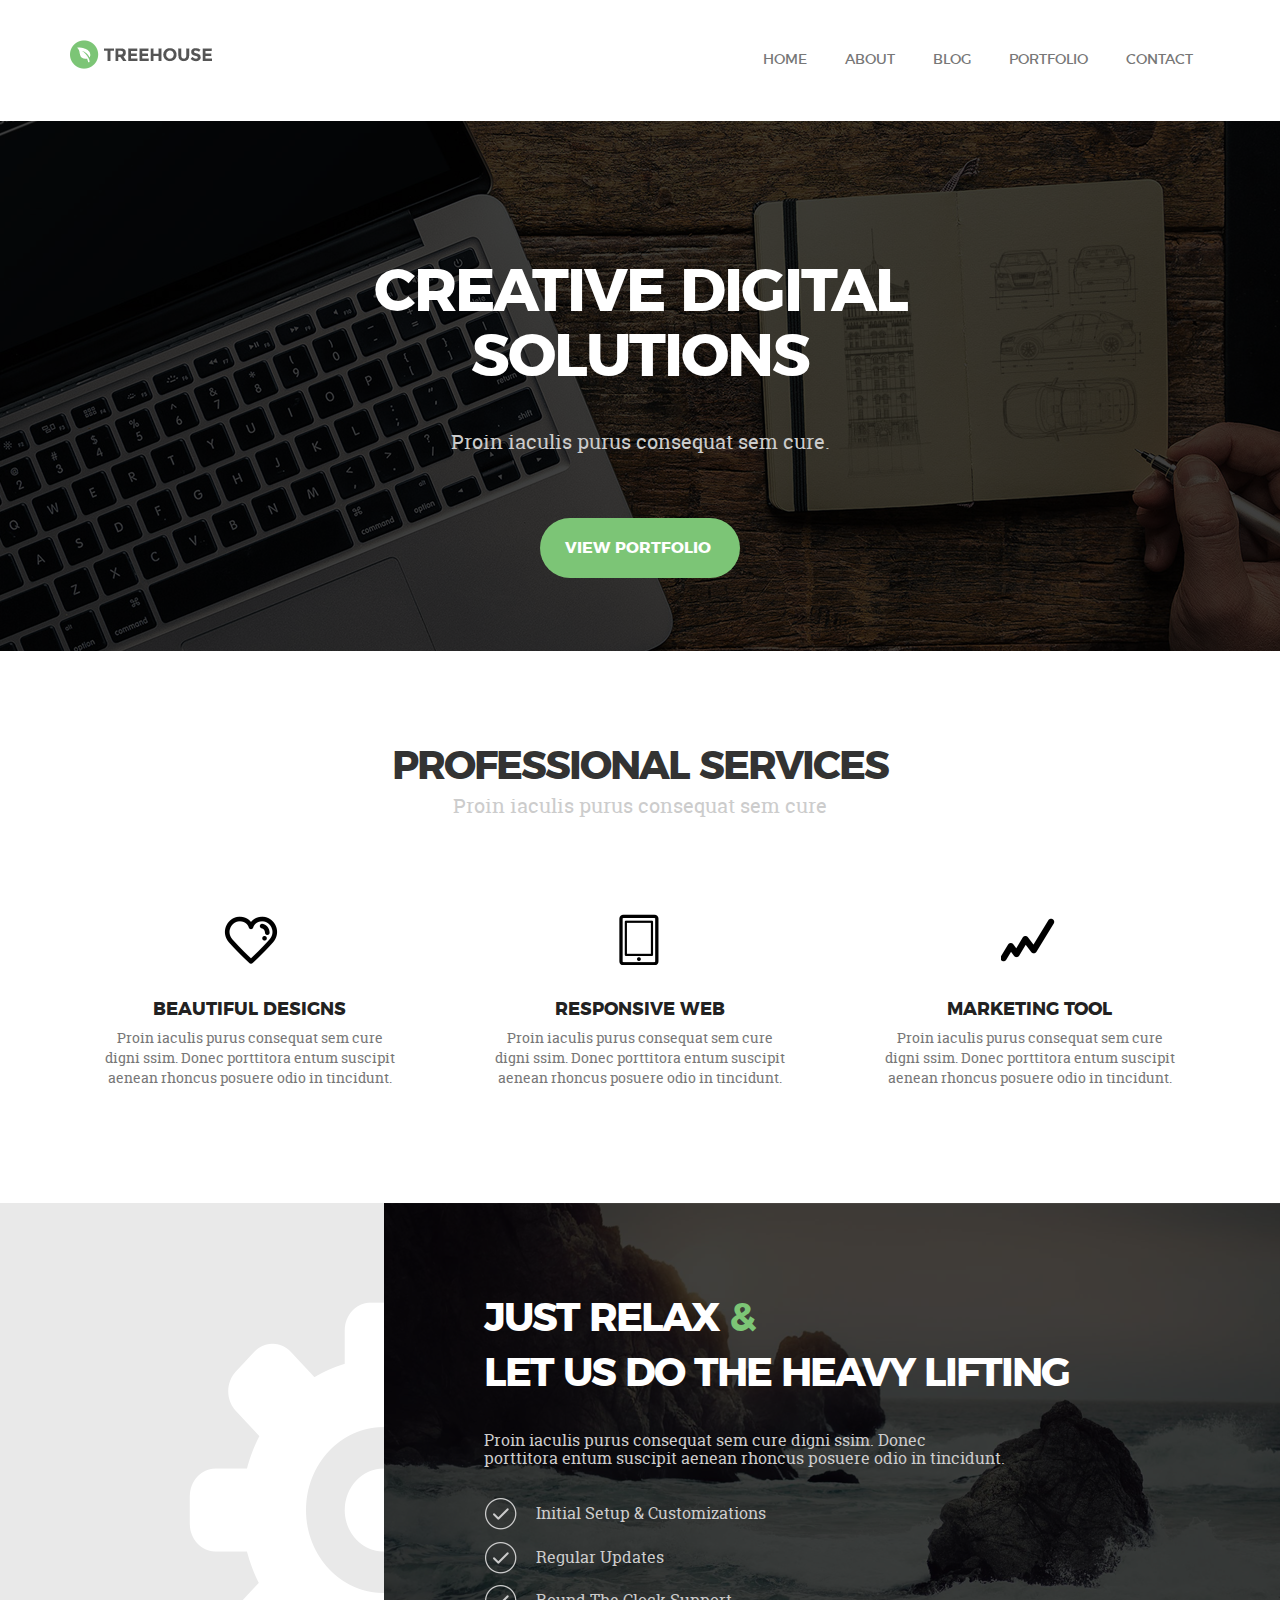
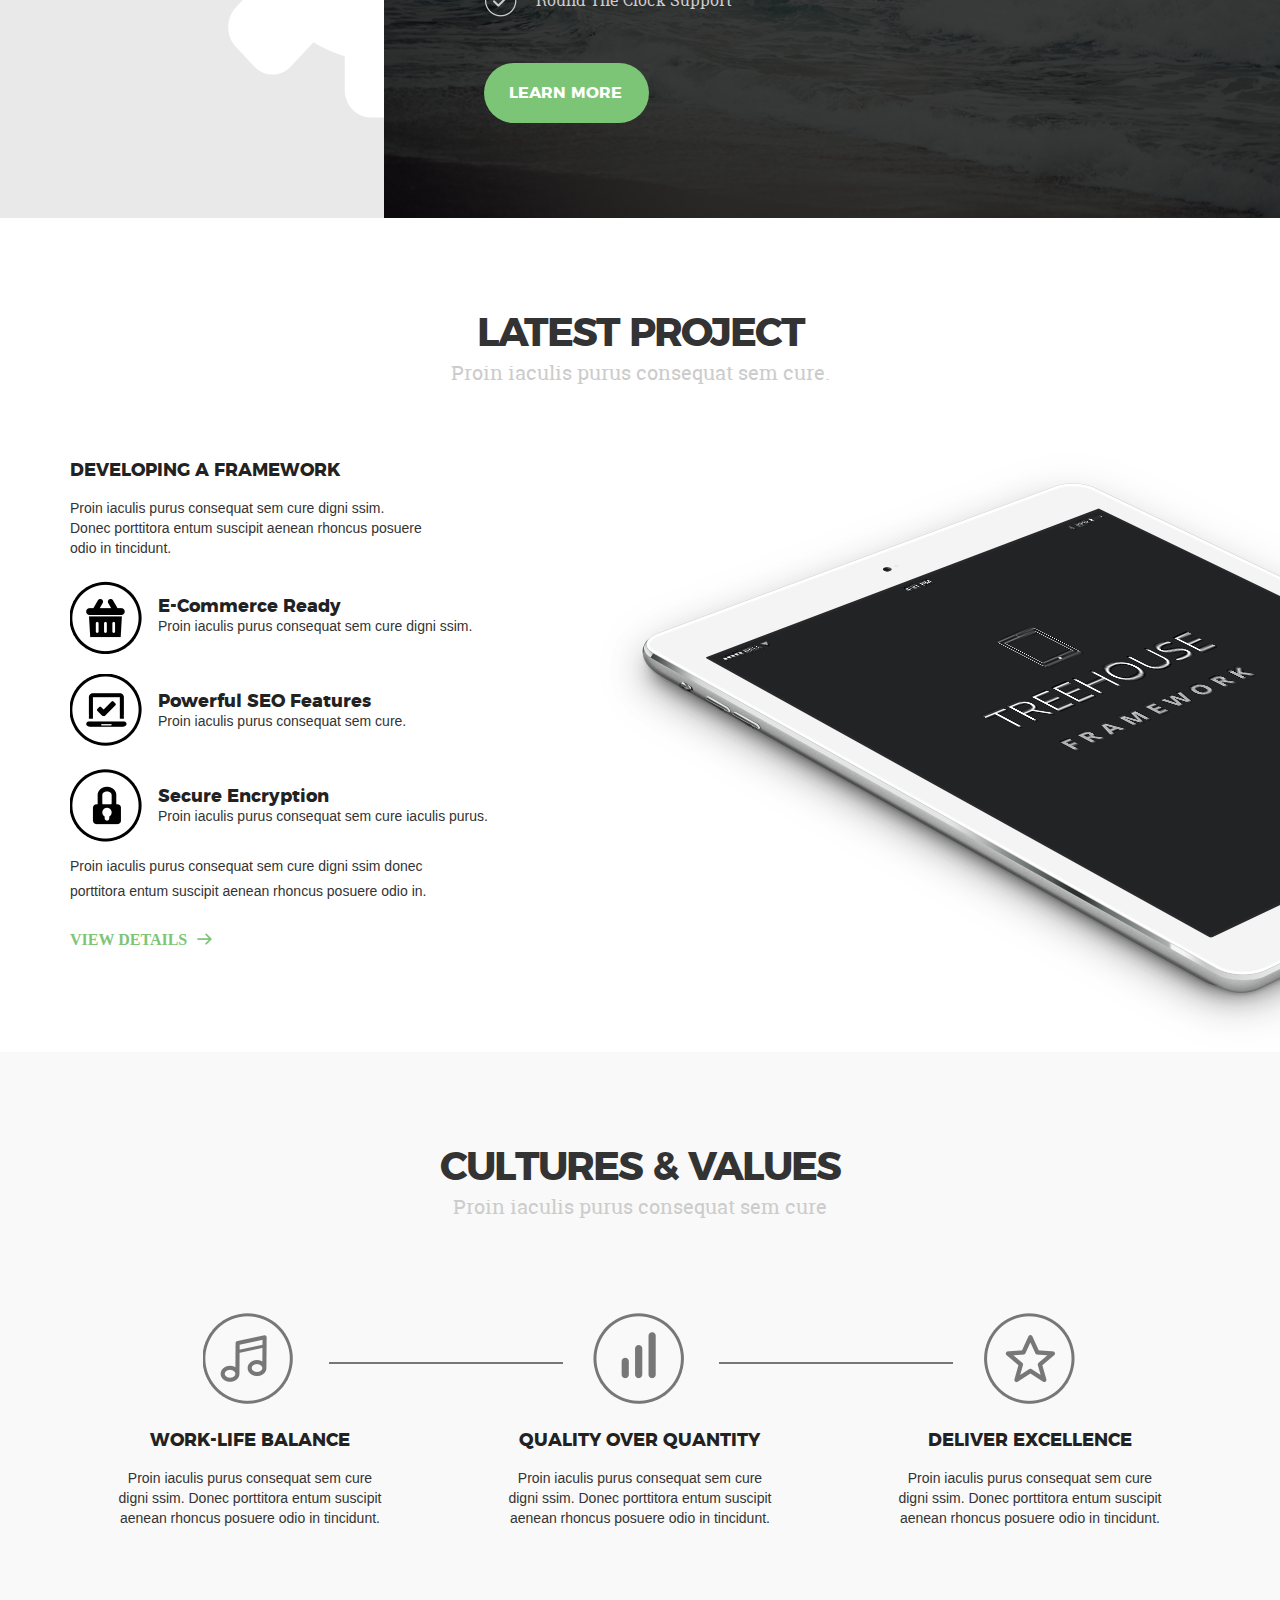
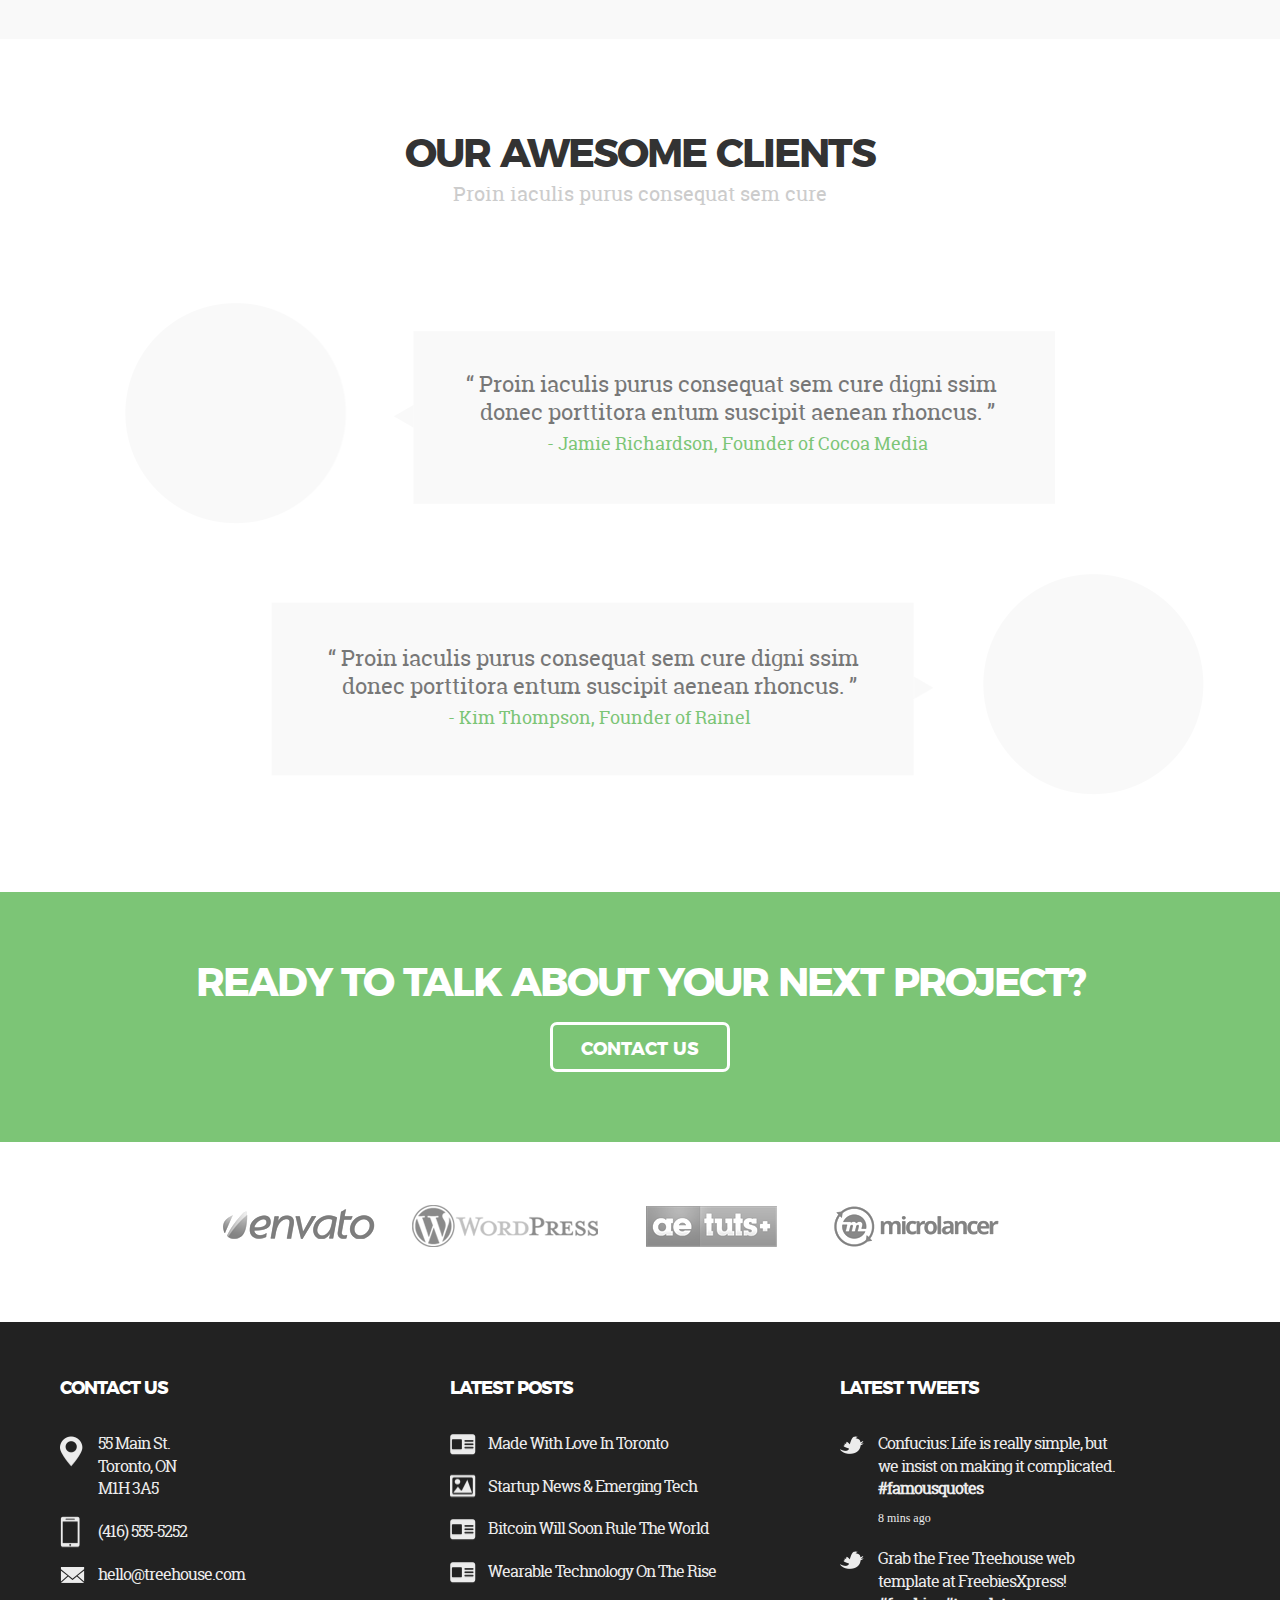
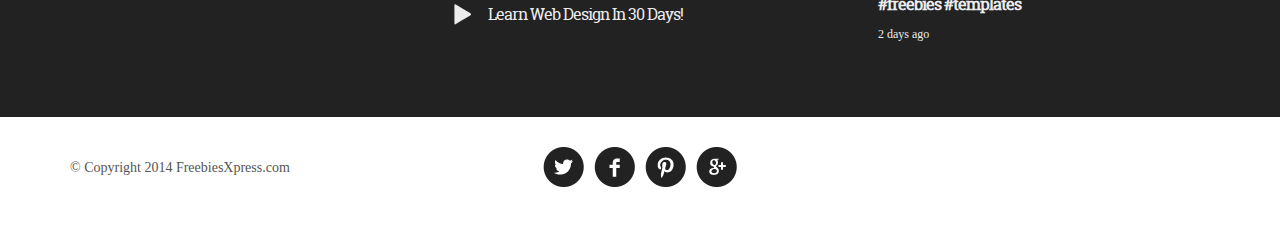
==== commit 3ab0c495: "Markup of the footer" ====
--- a/public/index.html
+++ b/public/index.html
@@ -259,26 +259,60 @@
 
         <footer>
             <div class="container">
-                <div class="row">
+                <div class="row footer-main">
                     <div class="col-md-4 contact-us">
-
+                        <h3>contact us</h3>
+                        <div class="contacts-item first-contact">55 Main St. <br>Toronto, ON <br>M1H 3A5</div>
+                        <div class="contacts-item second-contact">(416) 555-5252</div>
+                        <div class="contacts-item third-contact">hello@treehouse.com</div>
                     </div>
 
                     <div class="col-md-4 latest-posts">
-
+                        <h3>latest posts</h3>
+                        <div class="posts-item first-post">Made With Love In Toronto</div>
+                        <div class="posts-item second-post">Startup News & Emerging Tech</div>
+                        <div class="posts-item third-post">Bitcoin Will Soon Rule The World</div>
+                        <div class="posts-item fourth-post">Wearable Technology On The Rise</div>
+                        <div class="posts-item fifth-post">Learn Web Design In 30 Days!</div>
                     </div>
 
                     <div class="col-md-4 latest-tweets">
-
-                    </div>
-                </div>
-                <div class="row">
-                    <div class="col-md-12">
-
-                    </div>
-                </div>
-            </div>
-
+                        <h3>latest tweets</h3>
+                        <div class="tweet-item">
+                            <p>Confucius: Life is really simple,
+                                but we insist on making it
+                                complicated.
+                                <b>#famousquotes</b></p>
+                            <p class="time-marker">8 mins ago</p>
+                        </div>
+                        <div class="tweet-item">
+                            <p>Grab the Free Treehouse web template at FreebiesXpress!
+                                <b>#freebies #templates</b></p>
+                            <p class="time-marker">2 days ago</p>
+                        </div>
+                    </div>
+                </div>
+            </div>
+            <div class="footer-bottom">
+                <div class="container">
+                    <div class="row">
+                        <div class="col-md-4">
+                            <p class="copyright"> &copy; Copyright 2014 FreebiesXpress.com </p>
+                        </div>
+                        <div class="col-md-4">
+                            <div class="social-networks">
+                                <span class="network-item tweeter"></span>
+                                <span class="network-item facebook"></span>
+                                <span class="network-item pinterest"></span>
+                                <span class="network-item google"></span>
+                            </div>
+                        </div>
+
+                    </div>
+                </div>
+
+
+            </div>
         </footer>
     </div>
 
